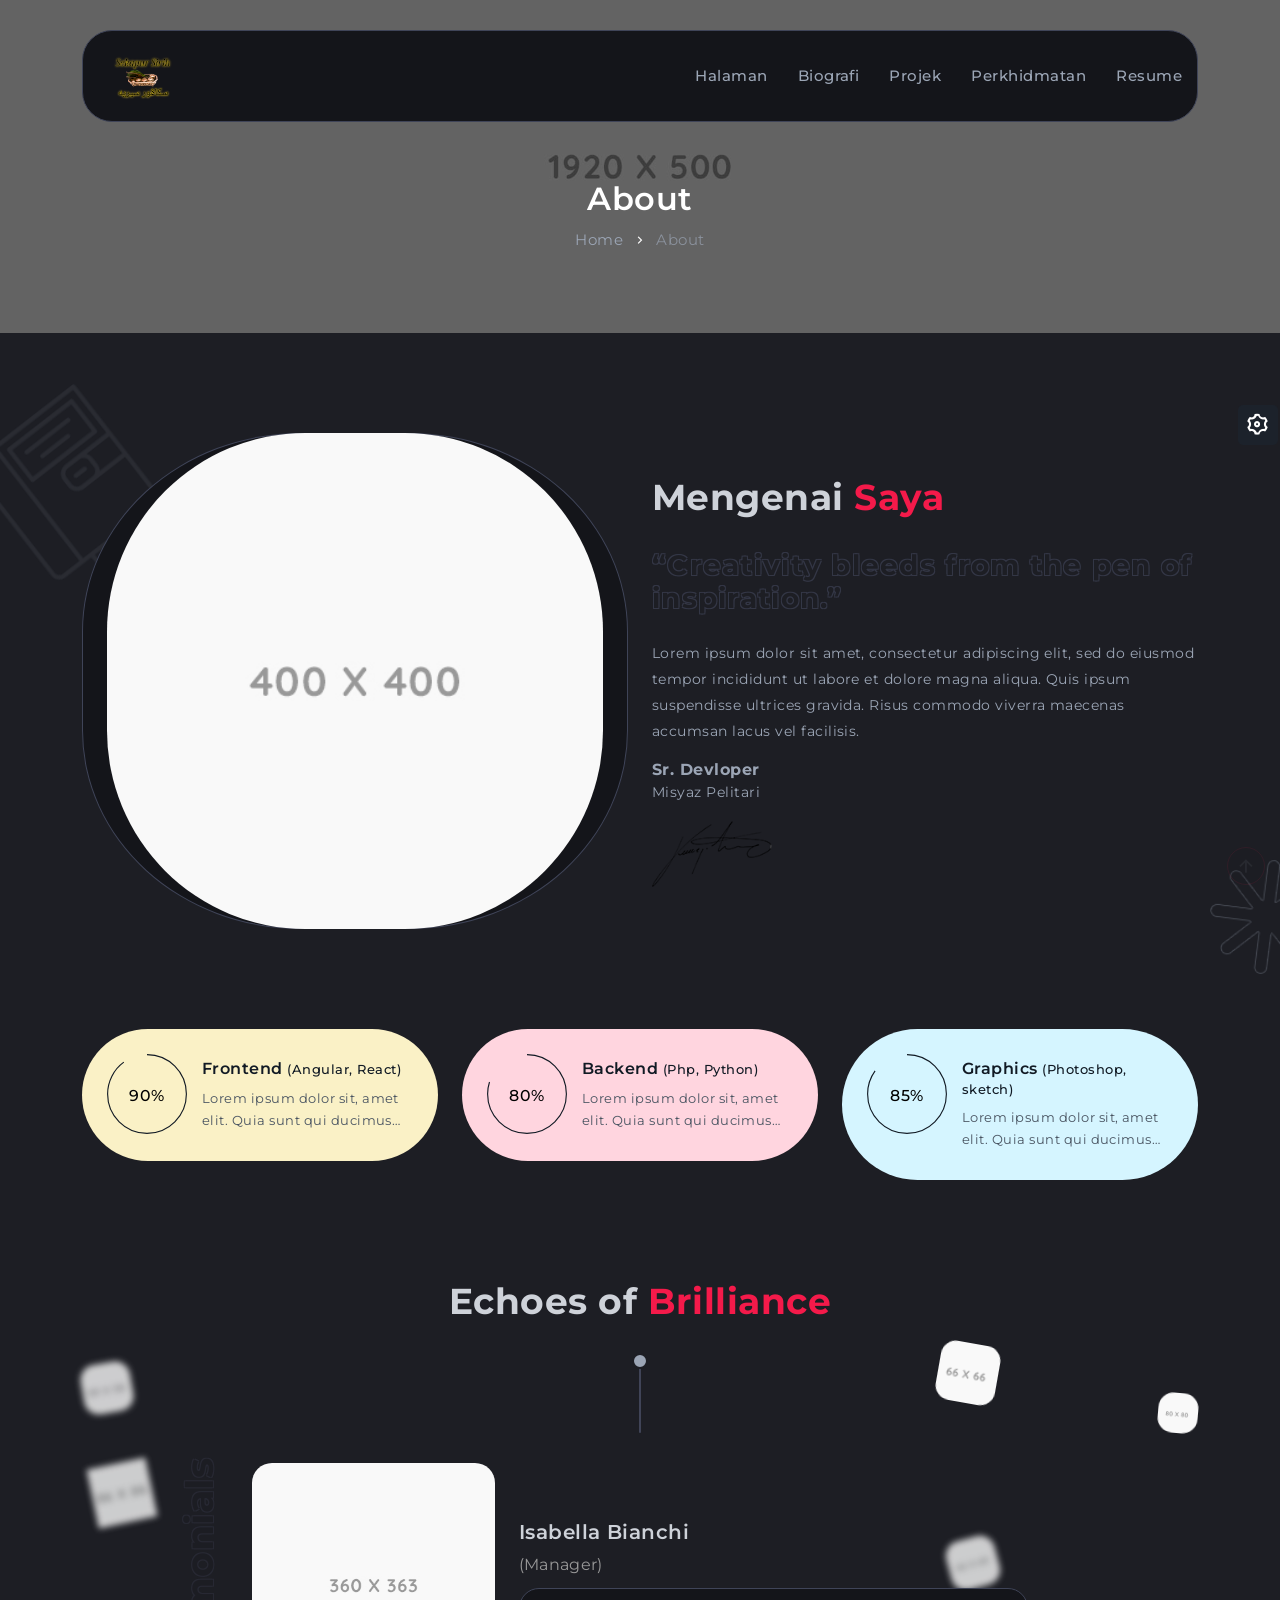
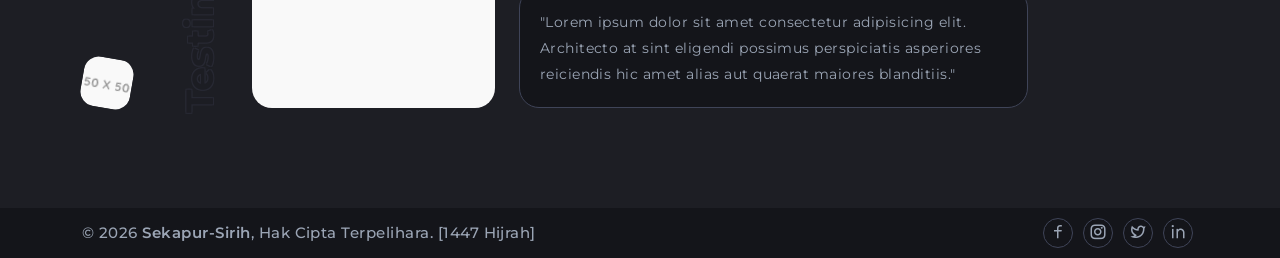
==== about.html @ 8c2cb012 "modified:   about.html modified:   blog-detail.html modified:   blog.html modified:   index.html mod" ====
<!DOCTYPE html>
<html lang="en">

<head>
    <meta charset="UTF-8">
    <meta http-equiv="X-UA-Compatible" content="IE=edge">
    <meta name="viewport" content="width=device-width, initial-scale=1.0">
    <meta name="description" content="Best personal portfolio modern template.">
    <meta name="keywords" content="personal, portfolio, resume, cv, job, bio, virtual card, corporate, site design, professional, template, classic, modern">
    <title>SekapurSirih - Tampilan Bagi Maklumat Serta Data Biografi</title>

    <!-- site Favicon -->
    <link rel="icon" href="assets/img/favicon/favicon.png" type="image/x-icon">

    <!-- Css All Plugins Files -->
    <link rel="stylesheet" href="assets/css/vendor/remixicon.css">
    <link rel="stylesheet" href="assets/css/vendor/jquery.fancybox.min.css">
    <link rel="stylesheet" href="assets/css/vendor/owl.carousel.min.css">
    <link rel="stylesheet" href="assets/css/vendor/aos.css">

    <!-- tailwindcss -->
    <script src="assets/js/vendor/tailwindcss3.4.5.js"></script>

    <!-- Main Style -->
    <link rel="stylesheet" href="assets/css/style.css">
    <link rel="stylesheet" href="assets/css/dark.css" id="add_rtl">

</head>

<body>

    <!-- Loader -->
    <div class="bix-loader">
        <span class="loader"></span>
        <img src="assets/img/logo/logo.png" alt="">
    </div>

    <!-- Header -->
    <header class="bix-static transition-all duration-[0.3s] ease-in-out py-[30px] fixed top-[0] right-[0] left-[0] z-[20]">
        <div class="flex flex-wrap justify-between relative items-center mx-auto min-[1400px]:max-w-[1320px] min-[1200px]:max-w-[1140px] min-[992px]:max-w-[960px] min-[768px]:max-w-[720px] min-[576px]:max-w-[540px]">
            <div class="flex flex-wrap w-full">
                <div class="w-full px-[12px]">
                    <nav class="navbar navbar-expand-lg bix-navbar transition-all duration-[0.3s] ease-in-out p-[15px] bg-[#f8f6fc] border-[1px] border-solid border-[#111a24] rounded-[30px] relative z-[3] flex items-center justify-between max-[992px]:flex-nowrap">
                        <!-- Header Logo Start -->
                        <a class="navbar-brand" href="index.html">
                            <img src="assets/img/logo/logo.png" alt="logo" class="bix-logo w-[90px] px-[15px] flex">
                            <img src="assets/img/logo/logo-dark.png" alt="logo" class="dark-logo w-[90px] px-[15px] hidden">
                        </a>
                        <!-- Header Logo End -->
                        <button class="navbar-toggler min-[992px]:hidden w-[40px] h-[40px] flex items-center justify-center rounded-[50%] text-[#111a24] border-[1px] border-solid border-[#111a24] text-[1.25rem] bg-transparent" type="button" title="navbar-toggler">
                            <i class="ri-menu-2-line"></i>
                        </button>
                        <div class="bix-main-menu flex relative justify-end max-[991px]:hidden" id="navbarSupportedContent">
                            <ul class="navbar-nav m-[0] pl-[0] flex flex-wrap min-[992px]:flex-row">
                                <li class="nav-item transition-all duration-[0.3s] ease-in-out ml-[30px]">
                                    <a class="nav-link transition-all duration-[0.3s] ease-in-out font-montserrat tracking-[0.03rem] p-[0] text-[15px] font-medium leading-[40px] capitalize text-[#1b1c20] flex items-center relative hover:text-[#f41a4a]" href="index.html">Halaman</a>
                                </li>
                                <li class="nav-item transition-all duration-[0.3s] ease-in-out ml-[30px]">
                                    <a class="nav-link transition-all duration-[0.3s] ease-in-out font-montserrat tracking-[0.03rem] p-[0] text-[15px] font-medium leading-[40px] capitalize text-[#1b1c20] flex items-center relative hover:text-[#f41a4a]" href="about.html">Biografi</a>
                                </li>
                                <li class="nav-item transition-all duration-[0.3s] ease-in-out ml-[30px]">
                                    <a class="nav-link transition-all duration-[0.3s] ease-in-out font-montserrat tracking-[0.03rem] p-[0] text-[15px] font-medium leading-[40px] capitalize text-[#1b1c20] flex items-center relative hover:text-[#f41a4a]" href="projects.html">Projek</a>
                                </li>
                                <li class="nav-item transition-all duration-[0.3s] ease-in-out ml-[30px]">
                                    <a class="nav-link transition-all duration-[0.3s] ease-in-out font-montserrat tracking-[0.03rem] p-[0] text-[15px] font-medium leading-[40px] capitalize text-[#1b1c20] flex items-center relative hover:text-[#f41a4a]" href="services.html">Perkhidmatan</a>
                                </li>
                                <li class="nav-item transition-all duration-[0.3s] ease-in-out ml-[30px]">
                                    <a class="nav-link transition-all duration-[0.3s] ease-in-out font-montserrat tracking-[0.03rem] p-[0] text-[15px] font-medium leading-[40px] capitalize text-[#1b1c20] flex items-center relative hover:text-[#f41a4a]" href="resume.html">Resume</a>
                                </li> 
                            </ul>
                        </div>
                    </nav>
                </div>
            </div>
        </div>
    </header>

    <!-- Mobile-menu -->
    <div class="bix-sidebar-overlay hidden w-full h-screen fixed top-[0] left-[0] bg-[#000000cc] z-[42]"></div>
    <div id="in_mobile_menu" class="bix-side-cart bix-mobile-menu transition-all duration-[0.3s] ease-in-out w-[300px] h-full pt-[15px] px-[20px] pb-[20px] fixed top-[0] right-auto left-[0] bg-[#fff] translate-x-[-100%] flex flex-col z-[43] overflow-auto">
        <div class="bix-menu-title w-full pb-[20px] flex flex-wrap justify-between">
            <div class="menu-title flex items-center">
                <h4 class="relative border-[0] font-montserrat text-[17px] font-semibold leading-[1] text-[#1b1c20] bg-transparent tracking-[0.03rem]">Menu</h4>
            </div>
            <button type="button" class="bix-close relative border-[0] text-[30px] leading-[1] text-[#ff0000] bg-transparent ">×</button>
        </div>
        <div class="bix-menu-inner">
            <div class="bix-menu-content">
                <ul>
                    <li class="nav-item relative">
                        <a href="index.html" class="nav-link mb-[12px] py-[8px] px-[16px] block capitalize text-[#777] border-[1px] border-solid border-[#eae8ef] rounded-[10px] font-montserrat leading-[26px] text-[14px] font-normal tracking-[0.03rem]">Halaman</a>
                    </li>
                    <li class="nav-item relative">
                        <a href="about.html" class="nav-link mb-[12px] py-[8px] px-[16px] block capitalize text-[#777] border-[1px] border-solid border-[#eae8ef] rounded-[10px] font-montserrat leading-[26px] text-[14px] font-normal tracking-[0.03rem]">Biografi</a>
                    </li>
                    <li class="nav-item relative">
                        <a href="projects.html" class="nav-link mb-[12px] py-[8px] px-[16px] block capitalize text-[#777] border-[1px] border-solid border-[#eae8ef] rounded-[10px] font-montserrat leading-[26px] text-[14px] font-normal tracking-[0.03rem]">Projek</a>
                    </li>
                    <li class="nav-item relative">
                        <a href="services.html" class="nav-link mb-[12px] py-[8px] px-[16px] block capitalize text-[#777] border-[1px] border-solid border-[#eae8ef] rounded-[10px] font-montserrat leading-[26px] text-[14px] font-normal tracking-[0.03rem]">Perkhidmatan</a>
                    </li>
                    <li class="nav-item relative">
                        <a href="resume.html" class="nav-link mb-[12px] py-[8px] px-[16px] block capitalize text-[#777] border-[1px] border-solid border-[#eae8ef] rounded-[10px] font-montserrat leading-[26px] text-[14px] font-normal tracking-[0.03rem]">Resume</a>
                    </li>
                </ul>
            </div>
        </div>
    </div>

    <!-- Breadcrumb -->
    <section class="section-breadcrumb mb-[50px] relative max-[991px]:mb-[40px] max-[767px]:mb-[35px] bg-[url('assets/img/breadcrumb/bg.jpg')] bg-cover bg-no-repeat bg-center relative bg-blend-overlay">
        <div class="flex flex-wrap justify-between items-center mx-auto min-[1400px]:max-w-[1320px] min-[1200px]:max-w-[1140px] min-[992px]:max-w-[960px] min-[768px]:max-w-[720px] min-[576px]:max-w-[540px]">
            <div class="flex flex-wrap w-full">
                <div class="w-full px-[12px]">
                    <div class="bix-breadcrumb mt-[100px] py-[80px] overflow-hidden">
                        <div class="breadcrumb-overlay w-full h-full absolute top-[0] bottom-[0] right-[0] left-[0] bg-[#0009] z-[0]"></div>
                        <div class="breadcrumb-contact flex flex-col justify-center items-center z-[12] relative">
                            <h4 class="mb-[8px] font-montserrat text-[32px] font-semibold text-[#fff] capitalize tracking-[0.03rem] leading-[1.2] max-[991px]:mb-[4px] max-[991px]:text-[28px] max-[575px]:mb-[0] max-[575px]:text-[22px]">About</h4>
                            <h5 class="cursor-default text-[#111a24] text-[1.25rem] leading-[1.2]">
                                <span class="px-[2px]">
                                    <a href="index.html" class="font-montserrat leading-[26px] tracking-[0.03rem] text-[15px] font-normal text-[#fff] max-[575px]:text-[14px]">Home</a>
                                </span>
                                <span class="px-[2px]">
                                    <i class="ri-arrow-right-s-line text-[14px] text-[#fff]"></i>
                                </span>
                                <span class="disable px-[2px] opacity-[0.7]">
                                    <a href="javascript:void(0)" class="font-montserrat leading-[26px] tracking-[0.03rem] text-[15px] font-normal text-[#fff] max-[575px]:text-[14px] cursor-default">About</a>
                                </span>
                            </h5>
                        </div>
                    </div>
                </div>
            </div>
        </div>
    </section>

    <!-- About -->
    <section class="section-about relative py-[50px] max-[991px]:py-[40px] max-[767px]:py-[35px]">
        <div class="flex flex-wrap justify-between items-center mx-auto min-[1400px]:max-w-[1320px] min-[1200px]:max-w-[1140px] min-[992px]:max-w-[960px] min-[768px]:max-w-[720px] min-[576px]:max-w-[540px]">
            <div class="flex flex-wrap w-full mb-[-24px]">
                <div class="min-[992px]:w-[50%] w-full px-[12px] mb-[24px]">
                    <div class="bix-aboutpage-img relative">
                        <div class="inner-img flex justify-center items-center">
                            <img src="assets/img/about/about-one.jpg" alt="about-one" class="w-[calc(100%-50px)] h-[calc(100%-50px)] rounded-[40%]">
                        </div>
                    </div>
                </div>
                <div class="min-[992px]:w-[50%] w-full px-[12px] mb-[24px]">
                    <div class="bix-about-contact h-full flex flex-col justify-center">
                        <div class="bix-banner mb-[30px] max-[1199px]:mb-[25px] max-[767px]:mb-[20px] flex text-center justify-left">
                            <h4 class="font-montserrat text-[36px] font-bold text-[#111a24] tracking-[0.03rem] leading-[1.2] max-[1199px]:text-[32px] max-[767px]:text-[28px] max-[575px]:text-[24px]">Mengenai <span class="text-[#f41a4a]">Saya</span></h4>
                        </div>
                        <h5 class="mb-[24px] font-montserrat text-[37px] font-bold text-[#fff] tracking-[0.08rem] opacity-[0.5] leading-[1.2] max-[1399px]:text-[28px] max-[1199px]:text-[28px]">“Creativity bleeds from the pen of inspiration.”</h5>
                        <p class="mb-[16px] font-montserrat text-[14px] text-[#495461] font-normal leading-[26px] tracking-[0.03rem]">Lorem ipsum dolor sit amet, consectetur adipiscing elit, sed do eiusmod tempor incididunt ut
                            labore et dolore magna aliqua. Quis ipsum suspendisse ultrices gravida. Risus commodo
                            viverra maecenas accumsan lacus vel facilisis. </p>
                        <div class="about-name">
                            <h6 class="mb-[0] font-montserrat text-[16px] text-[#111a24] font-bold tracking-[0.03rem] leading-[1.2]">Sr. Devloper</h6>
                            <p class="text-[14px] text-[#555] mb-[16px] font-montserrat font-normal leading-[26px] tracking-[0.03rem]">Misyaz Pelitari</p>
                            <div class="inner-sign-items">
                                <img src="assets/img/about/sign.png" alt="sign" class="white-mode w-[120px] inline">
                                <img src="assets/img/about/sign-dark.png" alt="sign" class="dark-mode w-[120px] hidden">
                            </div>
                        </div>
                    </div>
                </div>
            </div>
        </div>
    </section>

    <!-- Skill -->
    <section class="section-Skill py-[50px] max-[991px]:py-[40px] max-[767px]:py-[35px]">
        <div class="flex flex-wrap justify-between items-center mx-auto min-[1400px]:max-w-[1320px] min-[1200px]:max-w-[1140px] min-[992px]:max-w-[960px] min-[768px]:max-w-[720px] min-[576px]:max-w-[540px]">
            <div class="flex flex-wrap w-full mb-[-24px]" id="progress">
                <div class="min-[992px]:w-[33.33%] w-full px-[12px] mb-[24px]">
                    <div class="bix-skill bix-block-skill h-full block" data-aos="fade-up" data-aos-duration="2000" data-aos-delay="400">
                        <div class="skill-inner-box p-[20px] flex flex-col relative rounded-[100px] max-[420px]:rounded-[50px] bg-[#faf1c6]" data-aos="fade-up" data-aos-duration="2000" data-aos-delay="600">
                            <div class="skill-logo transition-all duration-[0.3s] ease-in-out flex justify-end absolute right-[60px] top-[-30px] z-[1] opacity-[0]">
                                <a href="javascript:void(0)" class="relative h-[30px] w-[30px] mx-[20px] border-[1px] border-solid border-[#111a24] bg-[#fff] rounded-[20px]">
                                    <img src="assets/img/about/logo-1.png" alt="about-logo-1" class="w-[28px] p-[5px]">
                                </a>
                                <a href="javascript:void(0)" class="relative h-[30px] w-[30px] mx-[20px] border-[1px] border-solid border-[#111a24] bg-[#fff] rounded-[20px]">
                                    <img src="assets/img/about/logo-2.png" alt="about-logo-2" class="w-[28px] p-[5px]">
                                </a>
                                <a href="javascript:void(0)" class="relative h-[30px] w-[30px] mx-[20px] border-[1px] border-solid border-[#111a24] bg-[#fff] rounded-[20px]">
                                    <img src="assets/img/about/logo-3.png" alt="about-logo-3" class="w-[28px] p-[5px]">
                                </a>
                            </div>
                            <div class="skill-contact inline-flex flex-wrap max-[420px]:flex-col">
                                <svg class="progress noselect w-[90px] h-full bg-transparent inline-block" data-progress="90" x="0px" y="0px" viewBox="0 0 80 80">
                                    <path class="track" d="M5,40a35,35 0 1,0 70,0a35,35 0 1,0 -70,0" />
                                    <path class="fill" d="M5,40a35,35 0 1,0 70,0a35,35 0 1,0 -70,0" />
                                    <text class="value" x="50%" y="58%">0%</text>
                                </svg>
                                <div class="skill-box-contact w-[calc(100%-90px)] p-[10px] flex flex-col justify-center max-[420px]:w-full">
                                    <h4 class="font-montserrat text-[16px] font-semibold text-[#111a24] mb-[8px] tracking-[0.03rem] leading-[1.2]">Frontend <span class="text-[13px] font-medium text-[#111a24]">(Angular, React)</span></h4>
                                    <p class="font-montserrat text-[13px] leading-[22px] text-[#495461] overflow-hidden tracking-[0.03rem] text-ellipsis flex">Lorem ipsum dolor sit, amet elit. Quia sunt qui
                                        ducimus veritatis ullam.</p>
                                </div>
                            </div>
                        </div>
                    </div>
                </div>
                <div class="min-[992px]:w-[33.33%] w-full px-[12px] mb-[24px]">
                    <div class="bix-skill bix-block-skill" data-aos="fade-up" data-aos-duration="2000" data-aos-delay="600">
                        <div class="skill-inner-box p-[20px] flex flex-col relative rounded-[100px] max-[420px]:rounded-[50px] bg-[#ffd5df]" data-aos="fade-up" data-aos-duration="2000" data-aos-delay="800">
                            <div class="skill-logo transition-all duration-[0.3s] ease-in-out flex justify-end absolute right-[60px] top-[-30px] z-[1] opacity-[0]">
                                <a href="javascript:void(0)" class="relative h-[30px] w-[30px] mx-[20px] border-[1px] border-solid border-[#111a24] bg-[#fff] rounded-[20px]">
                                    <img src="assets/img/about/logo-4.png" alt="about-logo-4" class="w-[28px] p-[5px]">
                                </a>
                                <a href="javascript:void(0)" class="relative h-[30px] w-[30px] mx-[20px] border-[1px] border-solid border-[#111a24] bg-[#fff] rounded-[20px]">
                                    <img src="assets/img/about/logo-5.png" alt="about-logo-5" class="w-[28px] p-[5px]">
                                </a>
                            </div>
                            <div class="skill-contact inline-flex flex-wrap max-[420px]:flex-col">
                                <svg class="progress blue noselect w-[90px] h-full bg-transparent inline-block" data-progress="80" x="0px" y="0px" viewBox="0 0 80 80">
                                    <path class="track" d="M5,40a35,35 0 1,0 70,0a35,35 0 1,0 -70,0" />
                                    <path class="fill" d="M5,40a35,35 0 1,0 70,0a35,35 0 1,0 -70,0" />
                                    <text class="value" x="50%" y="58%">0%</text>
                                </svg>
                                <div class="skill-box-contact w-[calc(100%-90px)] p-[10px] flex flex-col justify-center max-[420px]:w-full">
                                    <h4 class="font-montserrat text-[16px] font-semibold text-[#111a24] mb-[8px] tracking-[0.03rem] leading-[1.2]">Backend <span class="text-[13px] font-medium text-[#111a24]">(Php, Python)</span></h4>
                                    <p class="font-montserrat text-[13px] leading-[22px] text-[#495461] overflow-hidden tracking-[0.03rem] text-ellipsis flex">Lorem ipsum dolor sit, amet elit. Quia sunt qui
                                        ducimus veritatis ullam.</p>
                                </div>
                            </div>
                        </div>
                    </div>
                </div>
                <div class="min-[992px]:w-[33.33%] w-full px-[12px] mb-[24px]">
                    <div class="bix-skill bix-block-skill" data-aos="fade-up" data-aos-duration="2000" data-aos-delay="1000">
                        <div class="skill-inner-box p-[20px] flex flex-col relative rounded-[100px] max-[420px]:rounded-[50px] bg-[#d5f5ff]" data-aos="fade-up" data-aos-duration="2000" data-aos-delay="1000">
                            <div class="skill-logo transition-all duration-[0.3s] ease-in-out flex justify-end absolute right-[60px] top-[-30px] z-[1] opacity-[0]">
                                <a href="javascript:void(0)" class="relative h-[30px] w-[30px] mx-[20px] border-[1px] border-solid border-[#111a24] bg-[#fff] rounded-[20px]">
                                    <img src="assets/img/about/logo-6.png" alt="about-logo-6" class="w-[28px] p-[5px]">
                                </a>
                                <a href="javascript:void(0)" class="relative h-[30px] w-[30px] mx-[20px] border-[1px] border-solid border-[#111a24] bg-[#fff] rounded-[20px]">
                                    <img src="assets/img/about/logo-7.png" alt="about-logo-7" class="w-[28px] p-[5px]">
                                </a>
                            </div>
                            <div class="skill-contact inline-flex flex-wrap max-[420px]:flex-col">
                                <svg class="progress noselect w-[90px] h-full bg-transparent inline-block" data-progress="85" x="0px" y="0px" viewBox="0 0 80 80">
                                    <path class="track" d="M5,40a35,35 0 1,0 70,0a35,35 0 1,0 -70,0" />
                                    <path class="fill" d="M5,40a35,35 0 1,0 70,0a35,35 0 1,0 -70,0" />
                                    <text class="value" x="50%" y="58%">0%</text>
                                </svg>
                                <div class="skill-box-contact w-[calc(100%-90px)] p-[10px] flex flex-col justify-center max-[420px]:w-full">
                                    <h4 class="font-montserrat text-[16px] font-semibold text-[#111a24] mb-[8px] tracking-[0.03rem] leading-[1.2]">Graphics <span class="text-[13px] font-medium text-[#111a24]">(Photoshop, sketch)</span></h4>
                                    <p class="font-montserrat text-[13px] leading-[22px] text-[#495461] overflow-hidden tracking-[0.03rem] text-ellipsis flex">Lorem ipsum dolor sit, amet elit. Quia sunt qui
                                        ducimus veritatis ullam.</p>
                                </div>
                            </div>
                        </div>
                    </div>
                </div>
            </div>
        </div>
    </section>

    <!-- testimonials -->
    <section class="section-testimonials pt-[50px] pb-[100px] max-[991px]:pt-[40px] max-[991px]:pb-[80px] max-[767px]:pt-[35px] max-[767px]:pb-[70px]">
        <div class="flex flex-wrap justify-between items-center mx-auto min-[1400px]:max-w-[1320px] min-[1200px]:max-w-[1140px] min-[992px]:max-w-[960px] min-[768px]:max-w-[720px] min-[576px]:max-w-[540px]">
            <div class="flex flex-wrap w-full">
                <div class="w-full px-[12px]">
                    <div class="bix-banner mb-[30px] flex justify-center text-center max-[1199px]:mb-[25px] max-[767px]:mb-[20px]" data-aos="fade-up" data-aos-duration="2000" data-aos-delay="400">
                        <h4 class="font-montserrat text-[36px] font-bold text-[#111a24] tracking-[0.03rem] leading-[1.2] max-[1199px]:text-[32px] max-[767px]:text-[28px] max-[575px]:text-[24px]">Echoes of <span class="text-[#f41a4a]">Brilliance</span></h4>
                    </div>
                    <div class="bix-banner-line mb-[110px]" data-aos="fade-up" data-aos-duration="2000" data-aos-delay="600">
                        <span class="inner-border relative flex justify-center"></span>
                    </div>
                </div>
                <div class="w-full px-[12px]">
                    <div class="bix-testimonials relative" data-aos="fade-up" data-aos-duration="2000" data-aos-delay="800">
                        <img src="assets/img/testimonials/img-1.png" alt="testimonials-1" class="testimonials-img-1 z-[-1] h-[80px] w-[80px] absolute top-[0] left-[50px] rotate-[-12deg] blur-[3px] opacity-[0.8] max-[1399px]:h-[60px] max-[1399px]:w-[60px] max-[1399px]:left-[10px] max-[1199px]:hidden">
                        <img src="assets/img/testimonials/img-2.png" alt="testimonials-2" class="testimonials-img-2 z-[-1] h-[60px] w-[60px] absolute bottom-[0] left-[0] rounded-[15px] rotate-[10deg] max-[1399px]:h-[50px] max-[1399px]:w-[50px] max-[1199px]:hidden">
                        <img src="assets/img/testimonials/img-3.png" alt="testimonials-3" class="testimonials-img-3 z-[-1] h-[50px] w-[50px] absolute top-[0] right-[500px] rounded-[15px] rotate-[-10deg] blur-[3px] opacity-[0.8] max-[1399px]:right-auto max-[1399px]:top-[-100px] max-[991px]:right-auto max-[991px]:left-[0] max-[991px]:top-[-80px] max-[767px]:hidden">
                        <img src="assets/img/testimonials/img-4.png" alt="testimonials-4" class="testimonials-img-4 z-[-1] h-[60px] w-[60px] absolute top-[-100px] right-[250px] rounded-[15px] rotate-[10deg] max-[1399px]:top-[-120px] max-[1399px]:right-[200px] max-[991px]:right-auto max-[991px]:left-[100px] max-[767px]:right-auto max-[767px]:left-[0]">
                        <img src="assets/img/testimonials/img-5.png" alt="testimonials-5" class="testimonials-img-5 z-[-1] h-[70px] w-[70px] absolute top-[50px] right-[0] rounded-[15px] rotate-[5deg] max-[1399px]:h-[40px] max-[1399px]:w-[40px] max-[1399px]:top-[-70px] max-[991px]:top-[-130px]">
                        <img src="assets/img/testimonials/img-6.png" alt="testimonials-6" class="testimonials-img-6 z-[-1] h-[60px] w-[60px] absolute bottom-[0] right-[80px] rounded-[15px] rotate-[-15deg] blur-[3px] opacity-[0.8] max-[1399px]:h-[50px] max-[1399px]:w-[50px] max-[1399px]:right-[200px] max-[1399px]:bottom-[120px] max-[991px]:bottom-auto max-[991px]:top-[-20px] max-[991px]:right-[50px]">
                        <div class="inner-banner rotate-[270deg] absolute top-[0] left-[150px] bottom-[0] z-[-4] max-[1399px]:left-[90px] max-[1199px]:left-[10px] max-[991px]:hidden">
                            <h4 class="font-montserrat text-[42px] font-bold text-[#fff] opacity-[0.15] tracking-[0.03rem] leading-[1.2] max-[1399px]:text-[38px] max-[1199px]:text-[34px]">Testimonials</h4>
                        </div>
                        <div class="owl-carousel testimonials-slider z-[-1]">
                            <div class="bix-testimonials-inner max-w-[900px] m-auto max-[1399px]:max-w-[800px]">
                                <div class="flex flex-wrap w-full">
                                    <div class="min-[768px]:w-[33.33%] w-full px-[12px]">
                                        <div class="testimonials-image relative max-[767px]:w-full max-[767px]:mb-[20px] max-[767px]:flex max-[767px]:justify-center">
                                            <img src="assets/img/testimonials/1.jpg" alt="testimonials" class="w-full rounded-[20px] max-[767px]:max-w-[80px]">
                                        </div>
                                    </div>
                                    <div class="min-[768px]:w-[66.66%] w-full px-[12px]">
                                        <div class="testimonials-contact h-full flex flex-col justify-end">
                                            <h4 class="mb-[8px] font-montserrat text-[20px] text-[#111a24] font-semibold leading-[1.2] tracking-[0.03rem] max-[767px]:mb-[4px] max-[767px]:text-[18px] max-[767px]:text-center">Isabella Bianchi</h4>
                                            <span class="font-montserrat font-normal text-[16px] leading-[26px] tracking-[0.02rem] text-[#999] max-[767px]:text-[14px] max-[767px]:text-center">(Manager)</span>
                                            <div class="inner-contact mt-[10px] border-[1px] border-solid border-[#111a24] p-[20px] bg-[#fff] rounded-[20px]">
                                                <p class="m-[0] font-montserrat text-[14px] text-[#495461] font-normal leading-[26px] tracking-[0.03rem]">"Lorem ipsum dolor sit amet consectetur adipisicing elit. Architecto
                                                    at sint eligendi possimus perspiciatis asperiores reiciendis hic amet alias
                                                    aut quaerat maiores blanditiis."</p>
                                            </div>
                                        </div>
                                    </div>
                                </div>
                            </div>
                            <div class="bix-testimonials-inner max-w-[900px] m-auto max-[1399px]:max-w-[800px]">
                                <div class="flex flex-wrap w-full">
                                    <div class="min-[768px]:w-[33.33%] w-full px-[12px]">
                                        <div class="testimonials-image relative max-[767px]:w-full max-[767px]:mb-[20px] max-[767px]:flex max-[767px]:justify-center">
                                            <img src="assets/img/testimonials/2.jpg" alt="testimonials" class="w-full rounded-[20px] max-[767px]:max-w-[80px]">
                                        </div>
                                    </div>
                                    <div class="min-[768px]:w-[66.66%] w-full px-[12px]">
                                        <div class="testimonials-contact h-full flex flex-col justify-end">
                                            <h4 class="mb-[8px] font-montserrat text-[20px] text-[#111a24] font-semibold leading-[1.2] tracking-[0.03rem] max-[767px]:mb-[4px] max-[767px]:text-[18px] max-[767px]:text-center">Saddika Alard</h4>
                                            <span class="font-montserrat font-normal text-[16px] leading-[26px] tracking-[0.02rem] text-[#999] max-[767px]:text-[14px] max-[767px]:text-center">(Team Leader)</span>
                                            <div class="inner-contact mt-[10px] border-[1px] border-solid border-[#111a24] p-[20px] bg-[#fff] rounded-[20px]">
                                                <p class="m-[0] font-montserrat text-[14px] text-[#495461] font-normal leading-[26px] tracking-[0.03rem]">"Lorem ipsum dolor sit amet consectetur adipisicing elit. Architecto
                                                    at sint eligendi possimus perspiciatis asperiores reiciendis hic amet alias
                                                    aut quaerat maiores blanditiis."</p>
                                            </div>
                                        </div>
                                    </div>
                                </div>
                            </div>
                            <div class="bix-testimonials-inner max-w-[900px] m-auto max-[1399px]:max-w-[800px]">
                                <div class="flex flex-wrap w-full">
                                    <div class="min-[768px]:w-[33.33%] w-full px-[12px]">
                                        <div class="testimonials-image relative max-[767px]:w-full max-[767px]:mb-[20px] max-[767px]:flex max-[767px]:justify-center">
                                            <img src="assets/img/testimonials/3.jpg" alt="testimonials" class="w-full rounded-[20px] max-[767px]:max-w-[80px]">
                                        </div>
                                    </div>
                                    <div class="min-[768px]:w-[66.66%] w-full px-[12px]">
                                        <div class="testimonials-contact h-full flex flex-col justify-end">
                                            <h4 class="mb-[8px] font-montserrat text-[20px] text-[#111a24] font-semibold leading-[1.2] tracking-[0.03rem] max-[767px]:mb-[4px] max-[767px]:text-[18px] max-[767px]:text-center">Stephen Smith</h4>
                                            <span class="font-montserrat font-normal text-[16px] leading-[26px] tracking-[0.02rem] text-[#999] max-[767px]:text-[14px] max-[767px]:text-center">(Co Founder)</span>
                                            <div class="inner-contact mt-[10px] border-[1px] border-solid border-[#111a24] p-[20px] bg-[#fff] rounded-[20px]">
                                                <p class="m-[0] font-montserrat text-[14px] text-[#495461] font-normal leading-[26px] tracking-[0.03rem]">"Lorem ipsum dolor sit amet consectetur adipisicing elit. Architecto
                                                    at sint eligendi possimus perspiciatis asperiores reiciendis hic amet alias
                                                    aut quaerat maiores blanditiis."</p>
                                            </div>
                                        </div>
                                    </div>
                                </div>
                            </div>
                        </div>
                    </div>
                </div>
            </div>
        </div>
    </section>

    <!-- Footer -->
    <footer class="bg-[#f7f5fb] py-[10px]">
        <div class="flex flex-wrap justify-between items-center mx-auto min-[1400px]:max-w-[1320px] min-[1200px]:max-w-[1140px] min-[992px]:max-w-[960px] min-[768px]:max-w-[720px] min-[576px]:max-w-[540px]">
            <div class="flex flex-wrap w-full">
                <div class="w-full px-[12px]">
                    <div class="bix-footer-contact flex justify-between max-[480px]:flex-col max-[480px]:justify-center max-[480px]:text-center">
                        <p class="font-montserrat text-[15px] font-medium text-[#777] leading-[30px] tracking-[0.03rem] m-[0] max-[480px]:mb-[8px]">&copy; <span id="copyright_year"></span> <a href="javascript:void(0)" class="font-semibold">Sekapur-Sirih</a>, Hak Cipta Terpelihara. [1447 Hijrah]</p>
                        <div class="logo-links flex justify-center">
                            <a href="javascript:void(0)" class="h-[30px] w-[30px] mx-[5px] relative flex flex-wrap items-center justify-center border-[1px] border-solid border-[#111a24] rounded-[20px] hover:bg-[#111a24]">
                                <i class="ri-facebook-line transition-all duration-[0.3s] ease-in-out text-[18px] text-[#111a24]"></i>
                            </a>
                            <a href="javascript:void(0)" class="h-[30px] w-[30px] mx-[5px] relative flex flex-wrap items-center justify-center border-[1px] border-solid border-[#111a24] rounded-[20px] hover:bg-[#111a24]">
                                <i class="ri-instagram-line transition-all duration-[0.3s] ease-in-out text-[18px] text-[#111a24]"></i>
                            </a>
                            <a href="javascript:void(0)" class="h-[30px] w-[30px] mx-[5px] relative flex flex-wrap items-center justify-center border-[1px] border-solid border-[#111a24] rounded-[20px] hover:bg-[#111a24]">
                                <i class="ri-twitter-line transition-all duration-[0.3s] ease-in-out text-[18px] text-[#111a24]"></i>
                            </a>
                            <a href="javascript:void(0)" class="h-[30px] w-[30px] mx-[5px] relative flex flex-wrap items-center justify-center border-[1px] border-solid border-[#111a24] rounded-[20px] hover:bg-[#111a24]">
                                <i class="ri-linkedin-line transition-all duration-[0.3s] ease-in-out text-[18px] text-[#111a24]"></i>
                            </a>
                        </div>
                    </div>
                </div>
            </div>
        </div>
    </footer>

    <!-- Tab to top -->
    <a href="#Top" class="back-to-top result-placeholder hidden w-[38px] h-[38px] fixed right-[15px] bottom-[15px] z-[10] rounded-[20px] cursor-pointer bg-[#fff] text-[#f41a4a] border-[1px] border-solid border-[#f41a4a] text-center text-[22px] leading-[1.6]">
        <i class="ri-arrow-up-line text-[20px]"></i>
        <div class="back-to-top-wrap active-progress">
            <svg viewBox="-1 -1 102 102" class="w-[36px] h-[36px] fixed right-[16px] bottom-[16px]">
                <path d="M50,1 a49,49 0 0,1 0,98 a49,49 0 0,1 0,-98" class="fill-transparent stroke-[#f41a4a] stroke-[5px]"></path>
            </svg>
        </div>
    </a>

    <!-- Feature tools -->
    <div class="bix-tools-sidebar-overlay w-full h-screen hidden fixed top-0 left-0 z-[41] bg-[#00000080] blur-[2px]"></div>
    <div class="bix-tools-sidebar w-[300px] h-screen fixed right-[0] top-[0] bg-[#fff] z-[42] transition-all duration-[0.3s] ease translate-x-[300px]">
        <a href="javascript:void(0)" class="bix-tools-sidebar-toggle in-out absolute top-[45%] right-[302px] w-[40px] h-[40px] bg-[#1d253199] transition-all ease-in duration-[0.3s] flex items-center justify-center text-[25px] z-[-1] rounded-[5px]">
            <i class="ri-settings-3-line text-[#fff]"></i>
        </a>
        <div class="bix-bar-title mb-[15px] p-[15px] flex flex-row justify-between items-center border-b-[1px] border-solid border-[#eae8ef]">
            <h6 class="m-[0] font-montserrat text-[17px] font-bold text-[#111a24] tracking-[0.03rem] leading-[1.2]">Peralatan</h6>
            <a href="javascript:void(0)" class="close-tools text-[#ff0000] text-[17px]"><i class="ri-close-line"></i></a>
        </div>
        <div class="bix-tools-detail h-[calc(100vh-72px)] pb-[15px] px-[15px] overflow-auto">
            <div class="bix-tools-block">
                <h3 class="font-montserrat my-[15px] text-[14px] font-medium text-[#111a24] tracking-[0.03rem] leading-[1.2]">Select Color</h3>
                <ul class="bix-color m-[0] p-[0]">
                    <li class="color-primary inline-block h-[35px] w-[35px] m-[6px] rounded-[5px] cursor-pointer align-middle relative bg-[#f41a4a] active-variant"></li>
                    <li class="color-1 inline-block h-[35px] w-[35px] m-[6px] rounded-[5px] cursor-pointer align-middle relative bg-[#7b18d5]"></li>
                    <li class="color-2 inline-block h-[35px] w-[35px] m-[6px] rounded-[5px] cursor-pointer align-middle relative bg-[#5f6af5]"></li>
                    <li class="color-3 inline-block h-[35px] w-[35px] m-[6px] rounded-[5px] cursor-pointer align-middle relative bg-[#f5885f]"></li>
                    <li class="color-4 inline-block h-[35px] w-[35px] m-[6px] rounded-[5px] cursor-pointer align-middle relative bg-[#32dbe2]"></li>
                    <li class="color-5 inline-block h-[35px] w-[35px] m-[6px] rounded-[5px] cursor-pointer align-middle relative bg-[#3f51b5]"></li>
                    <li class="color-6 inline-block h-[35px] w-[35px] m-[6px] rounded-[5px] cursor-pointer align-middle relative bg-[#f44336]"></li>
                    <li class="color-7 inline-block h-[35px] w-[35px] m-[6px] rounded-[5px] cursor-pointer align-middle relative bg-[#ed578a]"></li>
                    <li class="color-8 inline-block h-[35px] w-[35px] m-[6px] rounded-[5px] cursor-pointer align-middle relative bg-[#607d8b]"></li>
                    <li class="color-9 inline-block h-[35px] w-[35px] m-[6px] rounded-[5px] cursor-pointer align-middle relative bg-[#5caf90]"></li>
                </ul>
            </div>
            <div class="bix-tools-block">
                <h3 class="font-montserrat my-[15px] text-[14px] font-medium text-[#111a24] tracking-[0.03rem] leading-[1.2]">Ragam</h3>
                <div class="bix-tools-rtl m-[0] p-[0] flex flex-wrap flex-row justify-between">
                    <div class="mode-primary bix-tools-item mode w-[125px] mb-[10px] text-center active-mode ltr" data-bix-mode-tool="ltr">
                        <img src="assets/img/tools/ltr.png" alt="ltr" class="w-full p-[5px] rounded-[10px] border-[1px] border-solid border-[#eae8ef] hover:border-[#f41a4a]">
                        <p class="m-[0] capitalize font-montserrat text-[14px] text-[#495461] font-normal leading-[26px] tracking-[0.03rem]">Kiri Ke Kanan</p>
                    </div>
                    <div class="mode-primary bix-tools-item mode w-[125px] mb-[10px] text-center rtl" data-bix-mode-tool="rtl">
                        <img src="assets/img/tools/rtl.png" alt="rtl" class="w-full p-[5px] rounded-[10px] border-[1px] border-solid border-[#eae8ef] hover:border-[#f41a4a]">
                        <p class="m-[0] capitalize font-montserrat text-[14px] text-[#495461] font-normal leading-[26px] tracking-[0.03rem]">Kanan Ke Kiri</p>
                    </div>
                </div>
            </div>
            <div class="bix-tools-block">
                <h3 class="font-montserrat my-[15px] text-[14px] font-medium text-[#111a24] tracking-[0.03rem] leading-[1.2]">Ragam Gelap</h3>
                <div class="bix-tools-dark m-[0] p-[0] flex flex-wrap flex-row justify-between">
                    <div class="mode-primary bix-tools-item mode w-[125px] mb-[10px] text-center active-dark-mode light" data-bix-mode-tool="light">
                        <img src="assets/img/tools/light.png" alt="light" class="w-full p-[5px] rounded-[10px] border-[1px] border-solid border-[#eae8ef] hover:border-[#f41a4a]">
                        <p class="m-[0] capitalize font-montserrat text-[14px] text-[#495461] font-normal leading-[26px] tracking-[0.03rem]">Cerah</p>
                    </div>
                    <div class="bix-tools-item w-[125px] mb-[10px] text-center mode dark" data-bix-mode-tool="dark">
                        <img src="assets/img/tools/dark.png" alt="dark" class="w-full p-[5px] rounded-[10px] border-[1px] border-solid border-[#eae8ef] hover:border-[#f41a4a]">
                        <p class="m-[0] capitalize font-montserrat text-[14px] text-[#495461] font-normal leading-[26px] tracking-[0.03rem]">Gelap</p>
                    </div>
                </div>
            </div>
        </div>
    </div>

    <!-- Plugins -->
    <script src="assets/js/vendor/jquery.min.js"></script>
    <script src="assets/js/vendor/jquery.fancybox.min.js"></script>
    <script src="assets/js/vendor/jquery.mixitup.min.js"></script>
    <script src="assets/js/vendor/owl.carousel.min.js"></script>
    <script src="assets/js/vendor/parallax.min.js"></script>
    <script src="assets/js/vendor/aos.js"></script>
    <script src="assets/js/vendor/smoothscroll.min.js"></script>

    <!-- main-js -->
    <script src="assets/js/main.js"></script>

</body>

</html>
---- assets/css/style.css ----
/*-----------------------------------------------------------------------------------

Nama: SekapurSirih - Tampilan Bagi Maklumat Serta Data Biografi.
Penulis: Misyaz Pelitari
Versi: 1
Hak Cipta Terpelihara - 2025 - 1447 Hijrah

-----------------------------------------------------------------------------------*/
/*---------------------------------------------------------------------------------
    Included CSS INDEX
-----------------------------------------------------------------------------------

01. Typography

02. Utilities
    - mixing
    - variables

03. components
    - header
    - footer
    - common
    - tools-sidebar

04. Layout 
    - hero
    - achievement
    - services
    - testimonials
    - blog
    - modal

05. Pages
    - about

-----------------------------------------------------------------------------------*/
/* Typography ( Import Typography ) */
/*-------------------------------------------------
  Fonts Family & Style CSS
---------------------------------------------------*/
/*--  Montserrat font  --*/
@font-face {
  font-family: "Montserrat";
  src: url("../fonts/Montserrat/Montserrat-Thin.ttf") format("truetype");
  font-weight: 100;
  font-style: normal;
}
@font-face {
  font-family: "Montserrat";
  src: url("../fonts/Montserrat/Montserrat-ThinItalic.ttf") format("truetype");
  font-weight: 100;
  font-style: italic;
}
@font-face {
  font-family: "Montserrat";
  src: url("../fonts/Montserrat/Montserrat-ExtraLight.ttf") format("truetype");
  font-weight: 200;
  font-style: normal;
}
@font-face {
  font-family: "Montserrat";
  src: url("../fonts/Montserrat/Montserrat-ExtraLightItalic.ttf") format("truetype");
  font-weight: 200;
  font-style: italic;
}
@font-face {
  font-family: "Montserrat";
  src: url("../fonts/Montserrat/Montserrat-Light.ttf") format("truetype");
  font-weight: 300;
  font-style: normal;
}
@font-face {
  font-family: "Montserrat";
  src: url("../fonts/Montserrat/Montserrat-LightItalic.ttf") format("truetype");
  font-weight: 300;
  font-style: italic;
}
@font-face {
  font-family: "Montserrat";
  src: url("../fonts/Montserrat/Montserrat-Regular.ttf") format("truetype");
  font-weight: 400;
  font-style: normal;
}
@font-face {
  font-family: "Montserrat";
  src: url("../fonts/Montserrat/Montserrat-Regular.ttf") format("truetype");
  font-weight: 400;
  font-style: italic;
}
@font-face {
  font-family: "Montserrat";
  src: url("../fonts/Montserrat/Montserrat-Medium.ttf") format("truetype");
  font-weight: 500;
  font-style: normal;
}
@font-face {
  font-family: "Montserrat";
  src: url("../fonts/Montserrat/Montserrat-MediumItalic.ttf") format("truetype");
  font-weight: 500;
  font-style: italic;
}
@font-face {
  font-family: "Montserrat";
  src: url("../fonts/Montserrat/Montserrat-SemiBold.ttf") format("truetype");
  font-weight: 600;
  font-style: normal;
}
@font-face {
  font-family: "Montserrat";
  src: url("../fonts/Montserrat/Montserrat-SemiBoldItalic.ttf") format("truetype");
  font-weight: 600;
  font-style: italic;
}
@font-face {
  font-family: "Montserrat";
  src: url("../fonts/Montserrat/Montserrat-Bold.ttf") format("truetype");
  font-weight: 700;
  font-style: normal;
}
@font-face {
  font-family: "Montserrat";
  src: url("../fonts/Montserrat/Montserrat-BoldItalic.ttf") format("truetype");
  font-weight: 700;
  font-style: italic;
}
@font-face {
  font-family: "Montserrat";
  src: url("../fonts/Montserrat/Montserrat-ExtraBold.ttf") format("truetype");
  font-weight: 800;
  font-style: normal;
}
@font-face {
  font-family: "Montserrat";
  src: url("../fonts/Montserrat/Montserrat-ExtraBoldItalic.ttf") format("truetype");
  font-weight: 800;
  font-style: italic;
}
@font-face {
  font-family: "Montserrat";
  src: url("../fonts/Montserrat/Montserrat-Black.ttf") format("truetype");
  font-weight: 900;
  font-style: normal;
}
@font-face {
  font-family: "Montserrat";
  src: url("../fonts/Montserrat/Montserrat-BlackItalic.ttf") format("truetype");
  font-weight: 900;
  font-style: italic;
}
/* Utilities ( Import Utilities ) */
/* mixing */
/* veriabal */
/* components ( Import components ) */
/* common */
body {
  padding-right: 0 !important;
  font-family: "Montserrat";
  font-size: 14px;
  font-weight: 400;
  color: #777;
  line-height: 26px;
  letter-spacing: 0.02rem;
  overflow: auto !important;
}

::-moz-selection {
  color: #f41a4a;
  background-color: rgba(0, 0, 0, 0.05);
}

::selection {
  color: #f41a4a;
  background-color: rgba(0, 0, 0, 0.05);
}

.font-montserrat {
  font-family: "Montserrat";
}

a {
  text-decoration: none;
}

ul {
  list-style-type: none;
  padding-left: 0;
}

h1, h2, h3,
h4, h5, h6 {
  margin-bottom: 0;
  color: #111a24;
  letter-spacing: 0.03rem;
}

/* Loader */
.bix-loader {
  min-width: 100%;
  width: 100%;
  height: 100vh;
  position: fixed;
  top: 0;
  left: 0;
  display: -webkit-box;
  display: -ms-flexbox;
  display: flex;
  -webkit-box-align: center;
      -ms-flex-align: center;
          align-items: center;
  -webkit-box-pack: center;
      -ms-flex-pack: center;
          justify-content: center;
  background-color: #fff;
  z-index: 45;
}
.bix-loader img {
  width: 60px;
  position: absolute;
}
.bix-loader .loader {
  width: 100px;
  height: 100px;
  display: inline-block;
  position: relative;
  display: -webkit-box;
  display: -ms-flexbox;
  display: flex;
  -webkit-box-align: center;
      -ms-flex-align: center;
          align-items: center;
  -webkit-box-pack: center;
      -ms-flex-pack: center;
          justify-content: center;
}
.bix-loader .loader:before {
  content: "";
  width: 100px;
  height: 100px;
  position: absolute;
  left: 0;
  top: 0;
  border: 1px dashed #111a24;
  border-radius: 50%;
  -webkit-animation: loader 7s linear infinite;
          animation: loader 7s linear infinite;
}
@-webkit-keyframes loader {
  0% {
    -webkit-transform: rotate(0deg);
            transform: rotate(0deg);
  }
  100% {
    -webkit-transform: rotate(360deg);
            transform: rotate(360deg);
  }
}
@keyframes loader {
  0% {
    -webkit-transform: rotate(0deg);
            transform: rotate(0deg);
  }
  100% {
    -webkit-transform: rotate(360deg);
            transform: rotate(360deg);
  }
}

.bix-banner-line .inner-border:after {
  content: "";
  width: 2px;
  height: 80px;
  position: absolute;
  background-color: #111a24;
  z-index: -1;
  border-radius: 50px;
}
.bix-banner-line .inner-border:before {
  content: "";
  height: 16px;
  width: 16px;
  position: absolute;
  border-radius: 50%;
  background-color: #111a24;
  border: 2px solid #fff;
  z-index: 0;
  -webkit-animation: mover 3s infinite alternate;
          animation: mover 3s infinite alternate;
}

@-webkit-keyframes mover {
  0% {
    Transform: translateY(1px);
  }
  100% {
    Transform: translateY(70px);
  }
}

@keyframes mover {
  0% {
    Transform: translateY(1px);
  }
  100% {
    Transform: translateY(70px);
  }
}
/* single projects */
.bix-single-projects-sidebar .bix-gallery-card {
  display: -ms-grid;
  display: grid;
  grid-template-columns: repeat(auto-fill, calc(33% - 2px));
  grid-row-gap: 4px;
  grid-column-gap: 4px;
}

.bix-single-projects-contact .bix-product-details .bix-product-details-card:hover {
  border-color: #1b1c20;
}

.bix-client .inner-details .client-details p {
  display: -webkit-box;
  -webkit-line-clamp: 2;
  -webkit-box-orient: vertical;
}

.bix-reviews-details .bix-input input::-webkit-input-placeholder, .bix-reviews-details .bix-input textarea::-webkit-input-placeholder {
  font-size: 14px;
  font-weight: 400;
  color: #555;
}

.bix-reviews-details .bix-input input::-moz-placeholder, .bix-reviews-details .bix-input textarea::-moz-placeholder {
  font-size: 14px;
  font-weight: 400;
  color: #555;
}

.bix-reviews-details .bix-input input:-ms-input-placeholder, .bix-reviews-details .bix-input textarea:-ms-input-placeholder {
  font-size: 14px;
  font-weight: 400;
  color: #555;
}

.bix-reviews-details .bix-input input::-ms-input-placeholder, .bix-reviews-details .bix-input textarea::-ms-input-placeholder {
  font-size: 14px;
  font-weight: 400;
  color: #555;
}

.bix-reviews-details .bix-input input::placeholder,
.bix-reviews-details .bix-input textarea::placeholder {
  font-size: 14px;
  font-weight: 400;
  color: #555;
}

/* projects */
.bix-projects-tabs ul li.active {
  background-color: #111a24;
  color: #fff;
}

.bix-project-card:hover .project-image img {
  -webkit-transform: scale(1.1) rotate(5deg);
          transform: scale(1.1) rotate(5deg);
}
.bix-project-card .project-image:hover .overlay-project-card {
  opacity: 1;
}
.bix-project-card .project-image .overlay-project-card:after {
  font-family: "remixicon";
  content: "\ea12";
  font-size: 24px;
  font-weight: 600;
  color: #fff;
}

/* Prices */
.bix-services-box:hover .services-header {
  border-color: #1b1c20;
}

.compensate-for-scrollbar {
  margin-right: 0 !important;
}

.item-grid .item {
  display: none;
  overflow: hidden;
}

/* Faq */
.bix-accordion-header {
  line-height: 20px !important;
}
.bix-accordion-header:after {
  -webkit-transform: none;
          transform: none;
  background-image: none;
  content: "-";
  font-weight: 500;
  color: #777;
  font-size: 24px;
  position: absolute;
  right: 20px;
  top: 0;
  bottom: 0;
  display: -webkit-box;
  display: -ms-flexbox;
  display: flex;
  -webkit-box-pack: center;
      -ms-flex-pack: center;
          justify-content: center;
  -webkit-box-align: center;
      -ms-flex-align: center;
          align-items: center;
}

.bix-accordion-header.active-arrow:after {
  background-image: none;
  content: "+";
  font-weight: 500;
  color: #777;
  font-size: 24px;
  position: absolute;
  right: 20px;
}

.bix-text-left {
  -webkit-box-pack: left;
      -ms-flex-pack: left;
          justify-content: left;
}

.dark-mode {
  display: none;
}

.white-mode {
  display: inline;
}

/* Header */
.bix-fixed {
  -webkit-transition: all 0.3s ease-in-out;
  transition: all 0.3s ease-in-out;
  padding: 5px 0 !important;
  z-index: 40 !important;
}
.bix-fixed .bix-navbar {
  -webkit-transition: all 0.3s ease-in-out;
  transition: all 0.3s ease-in-out;
  padding: 10px 15px;
  background-color: rgba(247, 245, 251, 0.85);
  border: 1px solid #111a24;
  border-radius: 25px;
  -webkit-backdrop-filter: blur(5px);
          backdrop-filter: blur(5px);
}
.bix-fixed .bix-navbar .navbar-brand {
  padding: 0;
}

.bix-main-menu ul li:hover > a:after {
  color: #f41a4a;
}
.bix-main-menu ul li .mega-menu {
  -webkit-box-shadow: #f7faff;
          box-shadow: #f7faff;
}
.bix-main-menu ul li.dropdown ul.sub-menu {
  -webkit-box-shadow: 2px 2px 15px 0 rgba(0, 0, 0, 0.09);
          box-shadow: 2px 2px 15px 0 rgba(0, 0, 0, 0.09);
}
.bix-main-menu ul li.dropdown ul li.active a {
  color: #f41a4a;
}
.bix-main-menu ul li.dropdown ul li.active a i {
  color: #f41a4a;
}
.bix-main-menu ul li.dropdown ul li:hover > a i {
  color: #f41a4a;
}
.bix-main-menu ul li.dropdown ul li a:hover i {
  color: #f41a4a;
}
.bix-main-menu ul li.dropdown li.position-static {
  position: relative !important;
}
.bix-main-menu ul li.dropdown li.position-static:hover .sub-menu.sub-menu-child {
  margin: -5px 0 0 0;
  opacity: 1;
  visibility: visible;
}
.bix-main-menu ul li.dropdown ul.sub-menu.sub-menu-child {
  -webkit-transition: all 0.3s ease-in-out;
  transition: all 0.3s ease-in-out;
  margin: 30px 0 0 0;
  left: 100% !important;
  opacity: 0;
  visibility: hidden;
  top: 0;
}
.bix-main-menu ul li.dropdown:hover .sub-menu {
  margin-top: 0;
  opacity: 1;
  visibility: visible;
}
.bix-main-menu ul li.dropdown:hover .mega-menu {
  margin-top: 0;
  opacity: 1;
  visibility: visible;
}
.bix-main-menu ul li.active > a {
  color: #f41a4a;
}
.bix-main-menu > ul > li:hover > a:before {
  background: #f41a4a;
  width: 100%;
}
.bix-main-menu > ul > li:hover > a i {
  color: #f41a4a;
}
.bix-main-menu > ul > li.active > a:before {
  width: 100%;
  background: #f41a4a;
}

.bix-mobile-menu .bix-menu-inner .bix-menu-content ul li .menu-toggle {
  width: 100%;
  height: 47px;
  padding-right: 15px;
  position: absolute;
  z-index: 2;
  top: 0;
  right: 0;
  left: auto;
  cursor: pointer;
  background-color: transparent;
  display: -webkit-box;
  display: -ms-flexbox;
  display: flex;
  -webkit-box-align: center;
      -ms-flex-align: center;
          align-items: center;
  -webkit-box-pack: end;
      -ms-flex-pack: end;
          justify-content: flex-end;
}
.bix-mobile-menu .bix-menu-inner .bix-menu-content ul li .menu-toggle:before {
  content: "+";
  font-weight: 500;
  color: #777;
  font-size: 24px;
}

.bix-mobile-menu.bix-menu-open {
  -webkit-transform: translateX(0);
          transform: translateX(0);
  opacity: 1;
}

/* footer */
.bix-footer-contact .logo-links a:hover i {
  color: #fff;
}

/* tools-sidebar */
.bix-tools-sidebar .bix-tools-detail::-webkit-scrollbar {
  background-color: transparent;
  width: 7px;
  height: 7px;
  position: absolute;
  background-color: #f41a4a;
}
.bix-tools-sidebar .bix-tools-detail::-webkit-scrollbar-thumb {
  background-color: #f41a4a;
  border-radius: 5px;
}
.bix-tools-sidebar .bix-tools-detail .bix-tools-block .bix-tools-rtl .active-mode,
.bix-tools-sidebar .bix-tools-detail .bix-tools-block .bix-tools-rtl .active-dark-mode,
.bix-tools-sidebar .bix-tools-detail .bix-tools-block .bix-tools-dark .active-mode,
.bix-tools-sidebar .bix-tools-detail .bix-tools-block .bix-tools-dark .active-dark-mode {
  position: relative;
}
.bix-tools-sidebar .bix-tools-detail .bix-tools-block .bix-tools-rtl .active-mode:after,
.bix-tools-sidebar .bix-tools-detail .bix-tools-block .bix-tools-rtl .active-dark-mode:after,
.bix-tools-sidebar .bix-tools-detail .bix-tools-block .bix-tools-dark .active-mode:after,
.bix-tools-sidebar .bix-tools-detail .bix-tools-block .bix-tools-dark .active-dark-mode:after {
  content: "\eb79";
  width: 30px;
  height: 30px;
  font-size: 16px;
  font-family: "remixicon" !important;
  position: absolute;
  top: 10px;
  right: 10px;
  border-radius: 10px;
  background-color: #111a24;
  color: #fff;
  display: -webkit-box;
  display: -ms-flexbox;
  display: flex;
  -webkit-box-align: center;
      -ms-flex-align: center;
          align-items: center;
  -webkit-box-pack: center;
      -ms-flex-pack: center;
          justify-content: center;
}
.bix-tools-sidebar .bix-tools-detail .bix-tools-block .bix-tools-rtl .active-mode img,
.bix-tools-sidebar .bix-tools-detail .bix-tools-block .bix-tools-rtl .active-dark-mode img,
.bix-tools-sidebar .bix-tools-detail .bix-tools-block .bix-tools-dark .active-mode img,
.bix-tools-sidebar .bix-tools-detail .bix-tools-block .bix-tools-dark .active-dark-mode img {
  border-color: #f41a4a;
}

.active-variant {
  position: relative;
}
.active-variant:after {
  font-family: "remixicon" !important;
  content: "\eb79";
  height: 35px;
  width: 35px;
  font-size: 18px;
  position: absolute;
  color: #fff;
  display: -webkit-box;
  display: -ms-flexbox;
  display: flex;
  -webkit-box-align: center;
      -ms-flex-align: center;
          align-items: center;
  -webkit-box-pack: center;
      -ms-flex-pack: center;
          justify-content: center;
}

.open-tools {
  -webkit-transform: translateX(0) !important;
          transform: translateX(0) !important;
}

/* Layouts ( Import Layouts ) */
/* Hero */
.section-hero .first-name,
.section-hero .last-name {
  text-shadow: 2px 2px #111a24, -2px 2px #111a24, 2px -2px #111a24, -2px -2px #111a24;
}

.bix-hero-img:after {
  content: "";
  height: 60px;
  width: 60px;
  background-image: url("../img/hero/shape-4.png");
  background-repeat: no-repeat;
  background-size: 100%;
  position: absolute;
  bottom: 0;
  left: 0;
  z-index: -1;
}
.bix-hero-img .hero-inner-img:after {
  content: "";
  height: 500px;
  width: 500px;
  background-image: url("../img/hero/shape-one.png");
  background-repeat: no-repeat;
  background-size: 100%;
  margin: auto;
  position: absolute;
  bottom: -20px;
  left: 0;
  right: 0;
  z-index: -1;
}
.bix-hero-img .hero-inner-img:before {
  content: "";
  background-image: url("../img/hero/border-one.png");
  background-repeat: no-repeat;
  background-size: 100%;
  height: 550px;
  width: 550px;
  margin: auto;
  position: absolute;
  bottom: -40px;
  left: 0;
  right: 0;
  z-index: -1;
}

.bix-hero-contact:before {
  content: "";
  height: 60px;
  width: 60px;
  background-image: url("../img/hero/shape-1.png");
  background-repeat: no-repeat;
  background-size: 100%;
  position: absolute;
  top: 30px;
  left: 50px;
  z-index: -1;
}
.bix-hero-contact:after {
  content: "";
  height: 50px;
  width: 25px;
  background-image: url("../img/hero/shape-2.png");
  background-repeat: no-repeat;
  background-size: 100%;
  position: absolute;
  top: 0;
  right: 0;
  z-index: -1;
}
.bix-hero-contact h1:after {
  content: "";
  height: 70px;
  width: 70px;
  background-image: url("../img/hero/shape-two.png");
  background-repeat: no-repeat;
  background-size: 100%;
  position: absolute;
  top: -40px;
  right: 40px;
  z-index: -1;
}
.bix-hero-contact .bix-buttons:after {
  content: "";
  height: 70px;
  width: 33px;
  background-image: url("../img/hero/shape-3.png");
  background-repeat: no-repeat;
  background-size: 100%;
  position: absolute;
  bottom: -40px;
  right: 200px;
  z-index: -1;
}

/* Responsive */
@media screen and (max-width: 1399px) {
  .section-hero:before {
    height: 200px;
    width: 750px;
  }
  .section-hero:after {
    height: 200px;
    width: 750px;
  }
  .bix-hero-img .hero-inner-img:before {
    height: 450px;
    width: 450px;
  }
  .bix-hero-img .hero-inner-img:after {
    height: 400px;
    width: 400px;
  }
  .bix-hero-contact h1:after {
    right: 0;
  }
}
@media screen and (max-width: 1199px) {
  .section-hero:before {
    height: 130px;
    width: 600px;
  }
  .section-hero:after {
    height: 130px;
    width: 600px;
  }
  .bix-hero-img .hero-inner-img:after {
    height: 350px;
    width: 350px;
  }
  .bix-hero-img .hero-inner-img:before {
    height: 400px;
    width: 400px;
  }
  .bix-hero-contact:before {
    top: 0;
    left: 0;
  }
  .bix-hero-contact .bix-buttons:after {
    right: 100px;
  }
  .bix-hero-contact h1:after {
    height: 50px;
    width: 50px;
    right: 50px;
  }
}
@media screen and (max-width: 991px) {
  .section-hero:before {
    height: 100px;
    width: 450px;
  }
  .section-hero:after {
    height: 100px;
    width: 450px;
  }
  .bix-hero-contact:before {
    display: none;
  }
  .bix-hero-contact .bix-buttons:after {
    display: none;
  }
  .bix-hero-img .hero-inner-img:before {
    height: 450px;
    width: 450px;
    bottom: -35px;
    left: -9px;
  }
  .bix-hero-img .hero-inner-img:after {
    height: 400px;
    width: 400px;
    bottom: -12px;
    left: -9px;
  }
  .bix-hero-contact h1:after {
    right: 300px;
  }
}
@media screen and (max-width: 767px) {
  .bix-hero-contact h1:after {
    right: 200px;
  }
  .bix-hero-img .hero-inner-img:before {
    height: 450px;
    width: 450px;
  }
  .bix-hero-img .hero-inner-img:after {
    height: 400px;
    width: 400px;
  }
}
@media screen and (max-width: 575px) {
  .bix-hero-img .hero-inner-img:before {
    height: 280px;
    width: 280px;
    bottom: -20px;
    left: -10px;
  }
  .bix-hero-img .hero-inner-img:after {
    height: 260px;
    width: 260px;
    bottom: -9px;
    left: -10px;
  }
  .bix-hero-img:after {
    width: 30px;
    bottom: -70px;
    opacity: 0.5;
  }
  .bix-hero-contact h1:after {
    display: none;
  }
  .bix-hero-contact .bix-buttons:after {
    display: none;
  }
}
@media screen and (max-width: 460px) {
  .section-hero:before {
    width: 100%;
  }
  .section-hero:after {
    width: 100%;
  }
}
/* achievement */
.section-achievement:before {
  content: "";
  height: 110px;
  width: 100px;
  background-image: url("../img/achieve/shape-1.png");
  background-repeat: no-repeat;
  background-size: 100%;
  position: absolute;
  top: 150px;
  left: 10px;
  z-index: -1;
}
.section-achievement:after {
  content: "";
  height: 130px;
  width: 130px;
  background-image: url("../img/achieve/shape-2.png");
  background-repeat: no-repeat;
  background-size: 100%;
  position: absolute;
  bottom: 50px;
  left: 500px;
  z-index: -1;
}

ul#bix_activity li.active a {
  border: 0;
  background-color: #111a24;
  color: #fff;
}

.bix-achievement .bix-border-r:before {
  content: "";
  height: 6px;
  width: 16px;
  border: 2px solid #fff;
  position: absolute;
  right: 0;
  left: 0;
  top: 0;
  margin: auto;
  background-color: #111a24;
  z-index: 0;
}
.bix-achievement .bix-border-r .achievement-year:after {
  top: 55px;
}
.bix-achievement .bix-border-l:before {
  content: "";
  height: 6px;
  width: 16px;
  border: 2px solid #fff;
  margin: auto;
  position: absolute;
  right: 0;
  left: 0;
  bottom: 0;
  background-color: #111a24;
  z-index: 0;
}
.bix-achievement .bix-border-l .achievement-year:after {
  bottom: 55px;
}
.bix-achievement .bix-achievement-inner .bix-achievement-box p {
  display: -webkit-box;
  -webkit-line-clamp: 3;
  -webkit-box-orient: vertical;
}
.bix-achievement .bix-achievement-inner .bix-achievement-box.left:after {
  content: "";
  width: 30px;
  height: 2px;
  position: absolute;
  top: 50%;
  right: -30px;
  background-color: #111a24;
  z-index: -1;
}
.bix-achievement .bix-achievement-inner .bix-achievement-box.right:after {
  content: "";
  width: 30px;
  height: 2px;
  position: absolute;
  top: 50%;
  left: -30px;
  background-color: #111a24;
  z-index: -1;
}

/* Responsive */
@media screen and (max-width: 1399px) {
  .section-achievement:after {
    left: 400px;
  }
  .bix-achievement .bix-border-r .achievement-year:after {
    top: 68px;
  }
  .bix-achievement .bix-border-l .achievement-year:after {
    bottom: 68px;
  }
}
@media screen and (max-width: 1199px) {
  .section-achievement:after {
    height: 100px;
    width: 100px;
    left: 300px;
  }
  .bix-achievement .bix-border-r .achievement-year:after {
    top: 78px;
  }
  .bix-achievement .bix-border-l .achievement-year:after {
    bottom: 68px;
  }
}
@media screen and (max-width: 991px) {
  .section-achievement:before {
    height: 90px;
    width: 80px;
  }
  .bix-achievement .bix-border-r .achievement-year:after {
    top: 118px;
  }
  .bix-achievement .bix-border-l .achievement-year:after {
    bottom: 108px;
  }
}
@media screen and (max-width: 767px) {
  .section-achievement:after {
    left: 10px;
  }
  .bix-achievement .bix-border-l:before {
    display: none;
  }
  .bix-achievement .bix-border-l .achievement-year:after {
    bottom: 70px;
  }
  .bix-achievement .bix-achievement-inner .bix-achievement-box.left:after, .bix-achievement .bix-achievement-inner .bix-achievement-box.right:after {
    display: none;
  }
  .bix-achievement .bix-border-r:before {
    display: none;
  }
  .bix-achievement .bix-border-r .achievement-year:after {
    top: 87px;
  }
}
/* services */
.section-services:before {
  content: "";
  height: 130px;
  width: 130px;
  background-image: url("../img/services/shape-1.png");
  background-repeat: no-repeat;
  background-size: 100%;
  position: absolute;
  bottom: -100px;
  left: 100px;
  z-index: -1;
}

.inner-image .ring {
  -webkit-box-shadow: none;
          box-shadow: none;
}

.bix-services .services-image .inner-image:after {
  content: "";
  height: 40px;
  width: 40px;
  background-image: url("../img/services/left-shape.png");
  background-repeat: no-repeat;
  background-size: 100%;
  position: absolute;
  top: 18px;
  left: -18px;
  z-index: 0;
}
.bix-services .services-image .inner-image:before {
  content: "";
  height: 40px;
  width: 40px;
  background-image: url("../img/services/right-shape.png");
  background-repeat: no-repeat;
  background-size: 100%;
  position: absolute;
  top: 18px;
  right: -18px;
  z-index: 0;
}

/* Responsive */
@media screen and (max-width: 991px) {
  .section-services:before {
    height: 100px;
    width: 100px;
  }
}
@media screen and (max-width: 575px) {
  .section-services:before {
    left: 20px;
  }
}
/* Testimonials */
.section-testimonials:after {
  content: "";
  height: 200px;
  width: 200px;
  background-image: url("../img/testimonials/shape.png");
  background-repeat: no-repeat;
  background-size: 100%;
  position: absolute;
  top: 0;
  left: 0;
  z-index: -1;
}

.bix-testimonials .inner-banner h4 {
  text-shadow: 1px 1px #111a24, -1px 1px #111a24, 1px -1px #111a24, -1px -1px #111a24;
}

/* Responsive */
@media screen and (max-width: 1199px) {
  .section-testimonials:after {
    height: 150px;
    width: 150px;
  }
}
@media screen and (max-width: 991px) {
  .section-testimonials:after {
    height: 120px;
    width: 120px;
  }
}
@media screen and (max-width: 575px) {
  .section-testimonials:after {
    height: 80px;
    width: 80px;
  }
}
/* blog */
.bix-blog-box .blog-contact h4 {
  display: -webkit-box;
  -webkit-line-clamp: 1;
  -webkit-box-orient: vertical;
}
.bix-blog-box .blog-contact p {
  display: -webkit-box;
  -webkit-line-clamp: 3;
  -webkit-box-orient: vertical;
}

/* modal */
@-webkit-keyframes fadeInDown {
  0% {
    -webkit-transform: translateY(3rem);
            transform: translateY(3rem);
  }
  100% {
    -webkit-transform: translateY(0);
            transform: translateY(0);
  }
}
@keyframes fadeInDown {
  0% {
    -webkit-transform: translateY(3rem);
            transform: translateY(3rem);
  }
  100% {
    -webkit-transform: translateY(0);
            transform: translateY(0);
  }
}
@-webkit-keyframes fadeOutUp {
  0% {
    -webkit-transform: translateY(0);
            transform: translateY(0);
  }
  100% {
    -webkit-transform: translateY(3rem);
            transform: translateY(3rem);
  }
}
@keyframes fadeOutUp {
  0% {
    -webkit-transform: translateY(0);
            transform: translateY(0);
  }
  100% {
    -webkit-transform: translateY(3rem);
            transform: translateY(3rem);
  }
}
ul#contact_tabs li.active a {
  border: 0;
  background-color: #111a24;
  color: #fff;
}

.bix-modal {
  -webkit-transform: translate(-50%, -50%);
          transform: translate(-50%, -50%);
}

.bix-overflow-hidden {
  overflow: hidden;
}

.bix-fadeInDown {
  -webkit-animation: fadeInDown 0.3s ease-in-out forwards;
          animation: fadeInDown 0.3s ease-in-out forwards;
}

.bix-fadeOutUp {
  -webkit-animation: fadeOutUp 0.2s ease-in-out forwards;
          animation: fadeOutUp 0.2s ease-in-out forwards;
}

.bix-modal .modal-content .modal-body .form-group input::-webkit-input-placeholder, .bix-modal .modal-content .modal-body .form-group select::-webkit-input-placeholder, .bix-modal .modal-content .modal-body .form-group textarea::-webkit-input-placeholder {
  font-size: 14px;
  font-weight: 400;
  color: #555;
}

.bix-modal .modal-content .modal-body .form-group input::-moz-placeholder, .bix-modal .modal-content .modal-body .form-group select::-moz-placeholder, .bix-modal .modal-content .modal-body .form-group textarea::-moz-placeholder {
  font-size: 14px;
  font-weight: 400;
  color: #555;
}

.bix-modal .modal-content .modal-body .form-group input:-ms-input-placeholder, .bix-modal .modal-content .modal-body .form-group select:-ms-input-placeholder, .bix-modal .modal-content .modal-body .form-group textarea:-ms-input-placeholder {
  font-size: 14px;
  font-weight: 400;
  color: #555;
}

.bix-modal .modal-content .modal-body .form-group input::-ms-input-placeholder, .bix-modal .modal-content .modal-body .form-group select::-ms-input-placeholder, .bix-modal .modal-content .modal-body .form-group textarea::-ms-input-placeholder {
  font-size: 14px;
  font-weight: 400;
  color: #555;
}

.bix-modal .modal-content .modal-body .form-group input::placeholder,
.bix-modal .modal-content .modal-body .form-group select::placeholder,
.bix-modal .modal-content .modal-body .form-group textarea::placeholder {
  font-size: 14px;
  font-weight: 400;
  color: #555;
}
.bix-modal .modal-content .modal-body .form-group select {
  font-size: 14px;
  -webkit-box-shadow: none;
          box-shadow: none;
}
.bix-modal .modal-content .modal-body .form-group textarea {
  height: auto;
}

/* Pages ( Import Pages ) */
/* about */
.section-about:before {
  content: "";
  height: 200px;
  width: 165px;
  background-image: url("../img/about/shape-1.png");
  background-repeat: no-repeat;
  background-size: 100%;
  position: absolute;
  top: 0;
  left: 0;
  z-index: -1;
}
.section-about:after {
  content: "";
  height: 120px;
  width: 70px;
  background-image: url("../img/about/shape-2.png");
  background-repeat: no-repeat;
  background-size: 100%;
  position: absolute;
  bottom: 0;
  right: 0;
  z-index: -1;
  opacity: 0.3;
}
.section-about .container {
  position: relative;
}
.section-about .container:before {
  content: "";
  height: 50px;
  width: 50px;
  background-image: url("../img/about/shape-3.png");
  background-repeat: no-repeat;
  background-size: 100%;
  position: absolute;
  top: 0;
  left: 150px;
  z-index: -1;
}

.bix-about-contact h5 {
  text-shadow: 1px 1px #111a24, -1px 1px #111a24, 1px -1px #111a24, -1px -1px #111a24;
}

@-webkit-keyframes rotateText {
  0% {
    -webkit-transform: rotate(360deg);
            transform: rotate(360deg);
  }
  100% {
    -webkit-transform: rotate(0deg);
            transform: rotate(0deg);
  }
}

@keyframes rotateText {
  0% {
    -webkit-transform: rotate(360deg);
            transform: rotate(360deg);
  }
  100% {
    -webkit-transform: rotate(0deg);
            transform: rotate(0deg);
  }
}
.bix-rounded-circle:hover svg {
  -webkit-animation: rotateText 10s linear infinite;
          animation: rotateText 10s linear infinite;
}
.bix-rounded-circle h5 {
  font-size: 10px;
  color: #fff;
}

.bix-about-img:hover .inner-item {
  opacity: 1;
  right: 8px;
}
.bix-about-img .inner-item .box-inner:after {
  content: "";
  height: 30px;
  width: 60px;
  background-image: url("../img/about/round-shape.png");
  background-repeat: no-repeat;
  background-size: 100%;
  position: absolute;
  top: -4px;
  left: -33px;
  -webkit-transform: rotate(90deg);
          transform: rotate(90deg);
  z-index: 0;
}

.skill-box-contact p {
  overflow: hidden;
  text-overflow: ellipsis;
  display: -webkit-box;
  -webkit-line-clamp: 2;
  -webkit-box-orient: vertical;
}

.bix-skill .skill-inner-box:hover .skill-logo {
  opacity: 1;
  top: -10px;
}
.bix-skill .skill-inner-box .skill-logo a:after {
  content: "";
  height: 25px;
  width: 67px;
  background-image: url("../img/about/round-shape.png");
  background-repeat: no-repeat;
  background-size: 100%;
  position: absolute;
  top: 9px;
  left: -20px;
  z-index: -1;
}
.bix-skill .skill-inner-box .skill-contact .progress .fill {
  stroke-dasharray: 219.9907836914;
  stroke-dashoffset: -219.9907836914;
  -webkit-transition: stroke-dashoffset 1s;
  transition: stroke-dashoffset 1s;
  stroke-width: 1;
}
.bix-skill .skill-inner-box .skill-contact .progress .track {
  stroke-width: 6;
  stroke: rgba(221, 221, 221, 0) !important;
}
.bix-skill .skill-inner-box .skill-contact .progress .track, .bix-skill .skill-inner-box .skill-contact .progress .fill {
  fill: rgba(0, 0, 0, 0);
  -webkit-transform: rotate(90deg) translate(0px, -80px);
          transform: rotate(90deg) translate(0px, -80px);
  stroke: #111a24;
}
.bix-skill .skill-inner-box .skill-contact .progress text {
  text-anchor: middle;
  font-weight: 500;
  font-size: 14px;
}

.bix-block-skill {
  display: block;
}

.bix-aboutpage-img:after {
  content: "";
  width: 100%;
  height: 100%;
  background-color: #f7f5fb;
  border: 1px solid #e9e6ef;
  position: absolute;
  z-index: -1;
  right: 0;
  bottom: 0;
  border-radius: 40%;
}

/* Responsive */
@media screen and (max-width: 1199px) {
  .section-about:before {
    height: 120px;
    width: 100px;
  }
}
@media screen and (max-width: 991px) {
  .section-about .container:before {
    left: auto;
    right: 0;
  }
}
@media screen and (max-width: 575px) {
  .bix-about-img .bix-about-detail {
    height: 100px;
    width: 100px;
    bottom: 20px;
    right: 20px;
  }
  .bix-about-img .bix-about-detail .inner-contact {
    height: 100px;
    width: 100px;
  }
  .bix-about-img .bix-about-detail .bix-rounded {
    height: 90px;
    width: 90px;
  }
  .bix-about-img .bix-about-detail .bix-rounded span {
    font-size: 8px;
  }
}
@media screen and (max-width: 310px) {
  .bix-about-detail {
    display: none;
  }
}
---- assets/css/dark.css ----
/* Dark */
body {
  background-color: #1d1e24;
}

p,
li,
a {
  color: #9ba5b5 !important;
}

header .bix-navbar {
  background-color: #14151a;
  border-color: #3f4458;
}

.navbar-toggler {
  border-color: #3f4458;
}
.navbar-toggler i {
  color: #9ba5b5;
}

.bix-logo {
  display: none;
}

.dark-logo {
  padding: 0 15px;
  display: -webkit-box;
  display: -ms-flexbox;
  display: flex;
}

.bix-main-menu ul li a {
  color: #9ba5b5;
}
.bix-main-menu ul li a i {
  color: #9ba5b5;
}
.bix-main-menu ul li.dropdown ul.sub-menu {
  background: #1d1e24;
}
.bix-main-menu ul li.dropdown ul li a {
  color: #9ba5b5;
}

.skill-box-contact p {
  color: #495461 !important;
}

.bix-mobile-menu {
  background-color: #1d1e24;
}
.bix-mobile-menu .bix-menu-title .menu-title h4 {
  color: #ced2d9;
}
.bix-mobile-menu .bix-menu-inner .bix-menu-content ul li a {
  border-color: #3f4458;
  color: #9ba5b5;
}

.bix-fixed .bix-navbar {
  background-color: rgba(20, 21, 26, 0.8);
  border-color: #404457;
}

.section-hero .first-name, .section-hero .last-name {
  color: #1d1e24;
  text-shadow: 2px 2px #404457, -2px 2px #404457, 2px -2px #404457, -2px -2px #404457;
  opacity: 0.09;
}

.bix-hero-contact:before {
  background-image: url("../img/hero/shape-1-dark.png");
}
.bix-hero-contact:after {
  background-image: url("../img/hero/shape-2-dark.png");
}
.bix-hero-contact h1 {
  color: #ced2d9;
}
.bix-hero-contact h1:after {
  background-image: url("../img/hero/shape-two-dark.png");
}
.bix-hero-contact p {
  color: #9ba5b5;
}

.section-about:before {
  background-image: url("../img/about/shape-1-dark.png");
}
.section-about:after {
  background-image: url("../img/about/shape-2-dark.png");
}

.section-achievement:before {
  background-image: url("../img/achieve/shape-1-dark.png");
}
.section-achievement:after {
  background-image: url("../img/achieve/shape-2-dark.png");
}

.bix-hero-img .hero-inner-img:after {
  background-image: url("../img/hero/shape-one-dark.png");
}
.bix-hero-img .hero-inner-img:before {
  background-image: url("../img/hero/border-one-dark.png");
}

.bix-about-img {
  border-color: #3f4458;
}
.bix-about-img .inner-item .box-inner:after {
  background-image: url("../img/about/round-shape-dark.png");
}

.section-services:before {
  background-image: url("../img/services/shape-1-dark.png");
}

.section-testimonials:after {
  background-image: url("../img/testimonials/shape-dark.png");
}

.section-hero:before {
  opacity: 0.1;
}
.section-hero::after {
  opacity: 0.1;
}

.bix-button {
  background-color: #1d1e24;
  border-color: #3f4458;
  color: #9ba5b5;
}

.bix-banner h4 {
  color: #ced2d9;
}

.bix-banner-line .inner-border:after {
  background-color: #404457;
}
.bix-banner-line .inner-border:before {
  background-color: #9ba5b5;
  border-color: #1d1e24;
}

.bix-hero-contact:before, .bix-hero-contact:after {
  opacity: 0.3;
}

.bix-about-contact h5 {
  color: #1d1e24;
  text-shadow: 1px 1px #3e4255, -1px 1px #3e4255, 1px -1px #3e4255, -1px -1px #3e4255;
  opacity: 0.7;
}
.bix-about-contact .about-name h6 {
  color: #9ba5b5;
}
.bix-about-contact .about-name p {
  color: #9ba5b5 !important;
}
.bix-about-contact p {
  color: #9ba5b5 !important;
}

ul.nav-tabs {
  border-color: #3f4458;
}
ul.nav-tabs li button {
  color: #9ba5b5 !important;
}

.bix-achievement-inner.bix-border-r, .bix-achievement-inner.bix-border-l {
  border-color: #3f4458 !important;
}

.bix-achievement .bix-achievement-inner .bix-achievement-box {
  background-color: #14151a;
  border-color: #3f4458;
}
.bix-achievement .bix-achievement-inner .bix-achievement-box h4 {
  color: #ced2d9;
}
.bix-achievement .bix-achievement-inner .bix-achievement-box h4 span {
  color: #9ba5b5;
}
.bix-achievement .bix-achievement-inner .bix-achievement-box .achievement-year span {
  background-color: #14151a;
  border-color: #6c7083;
  color: #9ba5b5;
}
.bix-achievement .bix-achievement-inner .bix-achievement-box .achievement-year:after {
  color: #3f4458;
}
.bix-achievement .bix-achievement-inner .bix-achievement-box p {
  color: #9ba5b5;
}
.bix-achievement .bix-achievement-inner .bix-achievement-box.left:after, .bix-achievement .bix-achievement-inner .bix-achievement-box.right:after {
  background-color: #404457;
}
.bix-achievement .border-r {
  border-color: #3f4458;
}
.bix-achievement .border-r:before {
  background-color: #3f4458;
  border-color: #1d1e24;
}
.bix-achievement .border-l {
  border-color: #3f4458;
}
.bix-achievement .border-l:before {
  background-color: #3f4458;
  border-color: #1d1e24;
}

.bix-services .services-image .ring {
  border-color: #404457;
}
.bix-services .services-image img {
  background-color: #1d1e24;
  border-color: #3f4458;
  outline-color: #1d1e24;
}
.bix-services .services-image .inner-image {
  background: #1d1e24;
}
.bix-services .services-image .inner-image:before {
  background-image: url("../img/services/right-shape-dark.png");
}
.bix-services .services-image .inner-image:after {
  background-image: url("../img/services/left-shape-dark.png");
}

.bix-projects-tabs ul {
  background-color: #14151a;
  border-color: #3f4458;
}
.bix-projects-tabs ul li {
  color: #9ba5b5 !important;
  border-color: #3c4051 !important;
}
.bix-projects-tabs ul li.active {
  background-color: #343746 !important;
  color: #ced2d9 !important;
  border-color: #3c4051 !important;
}

ul#contact_tabs li.active a {
  background-color: #373a49 !important;
}

.bix-project-card .project-contact {
  border-color: #3f4458;
}
.bix-project-card .project-contact h5 a {
  color: #ced2d9;
}
.bix-project-card .project-contact p {
  color: #ced2d9 !important;
}
.bix-project-card .project-contact p a {
  color: #ced2d9;
}

.bix-hire-banner .bix-hire-contact .inner-circle-items .bix-rounded-circle {
  background-color: #14151a;
}
.bix-hire-banner .bix-hire-contact .inner-circle-items .bix-rounded-circle .inner-contact i {
  color: #ced2d9;
}
.bix-hire-banner .bix-hire-contact .inner-circle-items .bix-rounded-circle svg text textPath {
  color: #ced2d9;
}

.bix-testimonials .inner-banner h4 {
  color: #1d1e24;
  text-shadow: 1px 1px #404457, -1px 1px #404457, 1px -1px #404457, -1px -1px #404457;
  opacity: 0.3;
}
.bix-testimonials .bix-testimonials-inner .testimonials-contact h4 {
  color: #ced2d9;
}
.bix-testimonials .bix-testimonials-inner .testimonials-contact .inner-contact {
  border-color: #3f4458;
  background-color: #14151a;
}

.bix-blog-box {
  border-color: #3f4458;
}
.bix-blog-box .blog-contact h4 a {
  color: #ced2d9;
}

footer {
  background-color: #14151a !important;
}

.bix-rounded-circle svg {
  fill: #fff;
}

.bix-skill .skill-inner-box .skill-logo a {
  background-color: #14151a;
  border-color: #3f4458;
}
.bix-skill .skill-inner-box .skill-logo a:after {
  background-image: url("../img/about/round-shape-dark.png");
}

a.back-to-top {
  background-color: #1d1e24;
}

.bix-footer-contact p {
  color: #9ba5b5;
}
.bix-footer-contact .logo-links a {
  border-color: #3f4458;
}
.bix-footer-contact .logo-links a i {
  color: #9ba5b5;
}
.bix-footer-contact .logo-links a:hover i {
  color: #ced2d9;
}

.white-mode {
  display: none;
}

.dark-mode {
  display: inline;
}

.bix-aboutpage-img:after {
  background-color: #14151a;
  border-color: #3f4458;
}

ul.nav-tabs li button.active {
  border: 1px solid #404457 !important;
  background-color: #14151a !important;
}

.bix-accordion-item h4 {
  background-color: #14151a;
  color: #ced2d9;
  border-color: #3f4458;
}
.bix-accordion-item .bix-accordion-body {
  border-color: #3f4458;
  color: #9ba5b5;
}

.bix-services-box {
  border-color: #3f4458;
  background: #14151a;
}
.bix-services-box .services-header {
  border-color: #3f4458;
}
.bix-services-box .services-header span {
  color: #9ba5b5;
}
.bix-services-box .services-header h4 {
  color: #ced2d9;
}
.bix-services-box .services-inner-contact ul li {
  color: #9ba5b5;
}
.bix-services-box:hover {
  border-color: #9ba5b5;
}
.bix-services-box:hover .services-header {
  border-color: #9ba5b5;
}

.services-contact p {
  color: #111a24 !important;
}

ul#bix_activity li.active a {
  background-color: #404457 !important;
}

.bix-faq .accordion-item .accordion-body {
  border-color: #3f4458;
  color: #9ba5b5;
}
.bix-faq .accordion-item .accordion-header {
  border-color: #3f4458;
}
.bix-faq .accordion-item .accordion-header .accordion-button {
  background-color: #14151a;
  color: #ced2d9;
}

.bix-resume-sidebar {
  background-color: #14151a;
  border-color: #3f4458;
}
.bix-resume-sidebar .inner-contact:not(:last-child) {
  border-color: #3f4458;
}
.bix-resume-sidebar .resume-title h4 {
  color: #ced2d9;
}
.bix-resume-sidebar .resume-contact-info ul li a {
  color: #9ba5b5;
}
.bix-resume-sidebar .resume-contact-info ul li i {
  color: #9ba5b5;
}
.bix-resume-sidebar .resume-education-info span {
  color: #9ba5b5;
}
.bix-resume-sidebar .resume-education-info h4 {
  color: #ced2d9;
}

.bix-resume-contact .sub-heading {
  background-color: #14151a;
  border-color: #3f4458;
}
.bix-resume-contact .sub-heading .inner-heading h4 {
  color: #ced2d9;
}
.bix-resume-contact .sub-heading .inner-heading span {
  color: #9ba5b5;
}
.bix-resume-contact .inner-resume-contact .inner-title h5 {
  color: #ced2d9;
}
.bix-resume-contact .inner-resume-contact .inner-experience {
  background-color: #1d1e24;
  border-color: #3f4458;
}
.bix-resume-contact .inner-resume-contact .inner-experience h5 {
  color: #ced2d9;
}
.bix-resume-contact .inner-resume-contact .inner-experience .experience-value span {
  color: #9ba5b5;
}
.bix-resume-contact .inner-resume-contact .inner-project {
  background-color: #1d1e24;
  border-color: #3f4458;
}
.bix-resume-contact .inner-resume-contact .inner-project h5 {
  color: #ced2d9;
}
.bix-resume-contact .inner-resume-contact .inner-project a {
  color: #9ba5b5;
}
.bix-resume-contact .inner-resume-contact .resume-about,
.bix-resume-contact .inner-resume-contact .resume-experience,
.bix-resume-contact .inner-resume-contact .resume-project {
  background-color: #14151a;
  border-color: #3f4458;
}

.bix-single-projects-sidebar {
  background-color: #14151a;
  border-color: #3f4458;
}
.bix-single-projects-sidebar .sub-title h4 {
  color: #ced2d9;
}
.bix-single-projects-sidebar .bix-category,
.bix-single-projects-sidebar .bix-recent-post {
  border-color: #3f4458;
}
.bix-single-projects-sidebar .bix-recent-card {
  border-color: #3f4458;
}
.bix-single-projects-sidebar .bix-recent-card .recent-contact span {
  color: #9ba5b5;
}
.bix-single-projects-sidebar .bix-recent-card .recent-contact h4 a {
  color: #ced2d9;
}

ul.nav-tabs {
  background-color: #1d1e24;
}

.bix-single-projects-contact .inner-projects-contact .sub-title h4 {
  color: #ced2d9;
}
.bix-single-projects-contact .inner-projects-contact .inner-contact h4 {
  color: #ced2d9;
}
.bix-single-projects-contact .bix-product-details .bix-product-details-card {
  background-color: #14151a;
  border-color: #3f4458;
}
.bix-single-projects-contact .bix-product-details .bix-product-details-card h4 {
  color: #ced2d9;
}
.bix-single-projects-contact .bix-product-details .bix-product-details-card p {
  color: #9ba5b5;
}
.bix-single-projects-contact .bix-product-details .bix-product-details-card:hover {
  border-color: #9ba5b5;
}
.bix-single-projects-contact .bix-products-tabs .tab-content {
  border-color: #3f4458;
}
.bix-single-projects-contact .bix-products-tabs .tab-content .products-tabs-details .inner-contact h4 {
  color: #ced2d9;
}

.bix-client .inner-details {
  border-color: #3f4458;
}
.bix-client .inner-details .client-details h5 {
  color: #ced2d9;
}

.bix-reviews-details h4 {
  color: #ced2d9;
}
.bix-reviews-details .bix-input input,
.bix-reviews-details .bix-input textarea {
  background-color: #1d1e24;
  border-color: #3f4458;
  color: #9ba5b5;
}
.bix-reviews-details .bix-input input::-webkit-input-placeholder, .bix-reviews-details .bix-input textarea::-webkit-input-placeholder {
  color: #9ba5b5;
}
.bix-reviews-details .bix-input input::-moz-placeholder, .bix-reviews-details .bix-input textarea::-moz-placeholder {
  color: #9ba5b5;
}
.bix-reviews-details .bix-input input:-ms-input-placeholder, .bix-reviews-details .bix-input textarea:-ms-input-placeholder {
  color: #9ba5b5;
}
.bix-reviews-details .bix-input input::-ms-input-placeholder, .bix-reviews-details .bix-input textarea::-ms-input-placeholder {
  color: #9ba5b5;
}
.bix-reviews-details .bix-input input::placeholder,
.bix-reviews-details .bix-input textarea::placeholder {
  color: #9ba5b5;
}

.bix-blog-sidebar {
  background-color: #14151a;
  border-color: #3f4458;
}
.bix-blog-sidebar .inner-details {
  border-color: #3f4458;
}
.bix-blog-sidebar .inner-details .inner-blog-contact span {
  color: #9ba5b5;
}
.bix-blog-sidebar .inner-details .inner-blog-contact h4 {
  color: #ced2d9;
}
.bix-blog-sidebar .sub-title h4 {
  color: #ced2d9;
}
.bix-blog-sidebar .bix-categories {
  border-color: #3f4458;
}
.bix-blog-sidebar .bix-categories .inner-categories ul li a {
  color: #9ba5b5;
}
.bix-blog-sidebar .bix-recent-post {
  border-color: #3f4458;
}
.bix-blog-sidebar .bix-recent-post .bix-recent-card {
  border-color: #3f4458;
}
.bix-blog-sidebar .bix-recent-post .bix-recent-card .recent-contact span {
  color: #9ba5b5;
}
.bix-blog-sidebar .bix-recent-post .bix-recent-card .recent-contact h4 a {
  color: #ced2d9;
}
.bix-blog-sidebar .bix-blog-sub-details .blog-rows-card {
  border-color: #3f4458;
}
.bix-blog-sidebar .bix-blog-sub-details .blog-rows-card .inner-contact p {
  color: #9ba5b5;
}
.bix-blog-sidebar .bix-blog-sub-details .blog-rows-card .inner-contact h5 a {
  color: #ced2d9;
}

.bix-blog-contact .inner-main-contact {
  border-color: #3f4458;
}
.bix-blog-contact .inner-main-contact .main-blog-contact {
  border-color: #3f4458;
}
.bix-blog-contact .inner-main-contact .main-blog-contact .main-title h4 {
  color: #ced2d9;
}
.bix-blog-contact .inner-replies-contact {
  border-color: #3f4458;
}
.bix-blog-contact .inner-replies-contact .main-title h4 {
  color: #ced2d9;
}

.bix-tools-sidebar {
  background-color: #1d1e24;
}
.bix-tools-sidebar .bix-bar-title {
  border-color: #3f4458;
}
.bix-tools-sidebar .bix-bar-title h6 {
  color: #ced2d9;
}
.bix-tools-sidebar .bix-tools-detail .bix-tools-block h3 {
  color: #ced2d9;
}
.bix-tools-sidebar .bix-tools-detail .bix-tools-block .bix-tools-rtl .bix-tools-item img,
.bix-tools-sidebar .bix-tools-detail .bix-tools-block .bix-tools-dark .bix-tools-item img {
  border-color: #3f4458;
}

.bix-modal .modal-content {
  background-color: #1d1e24;
}
.bix-modal .modal-content .modal-body .form-group input,
.bix-modal .modal-content .modal-body .form-group select,
.bix-modal .modal-content .modal-body .form-group textarea {
  background-color: #14151a;
  border-color: #3f4458;
  color: #9ba5b5;
}
.bix-modal .modal-content .modal-body .form-group input::-webkit-input-placeholder, .bix-modal .modal-content .modal-body .form-group select::-webkit-input-placeholder, .bix-modal .modal-content .modal-body .form-group textarea::-webkit-input-placeholder {
  color: #9ba5b5;
}
.bix-modal .modal-content .modal-body .form-group input::-moz-placeholder, .bix-modal .modal-content .modal-body .form-group select::-moz-placeholder, .bix-modal .modal-content .modal-body .form-group textarea::-moz-placeholder {
  color: #9ba5b5;
}
.bix-modal .modal-content .modal-body .form-group input:-ms-input-placeholder, .bix-modal .modal-content .modal-body .form-group select:-ms-input-placeholder, .bix-modal .modal-content .modal-body .form-group textarea:-ms-input-placeholder {
  color: #9ba5b5;
}
.bix-modal .modal-content .modal-body .form-group input::-ms-input-placeholder, .bix-modal .modal-content .modal-body .form-group select::-ms-input-placeholder, .bix-modal .modal-content .modal-body .form-group textarea::-ms-input-placeholder {
  color: #9ba5b5;
}
.bix-modal .modal-content .modal-body .form-group input::placeholder,
.bix-modal .modal-content .modal-body .form-group select::placeholder,
.bix-modal .modal-content .modal-body .form-group textarea::placeholder {
  color: #9ba5b5;
}
/*# sourceMappingURL=dark.css.map */
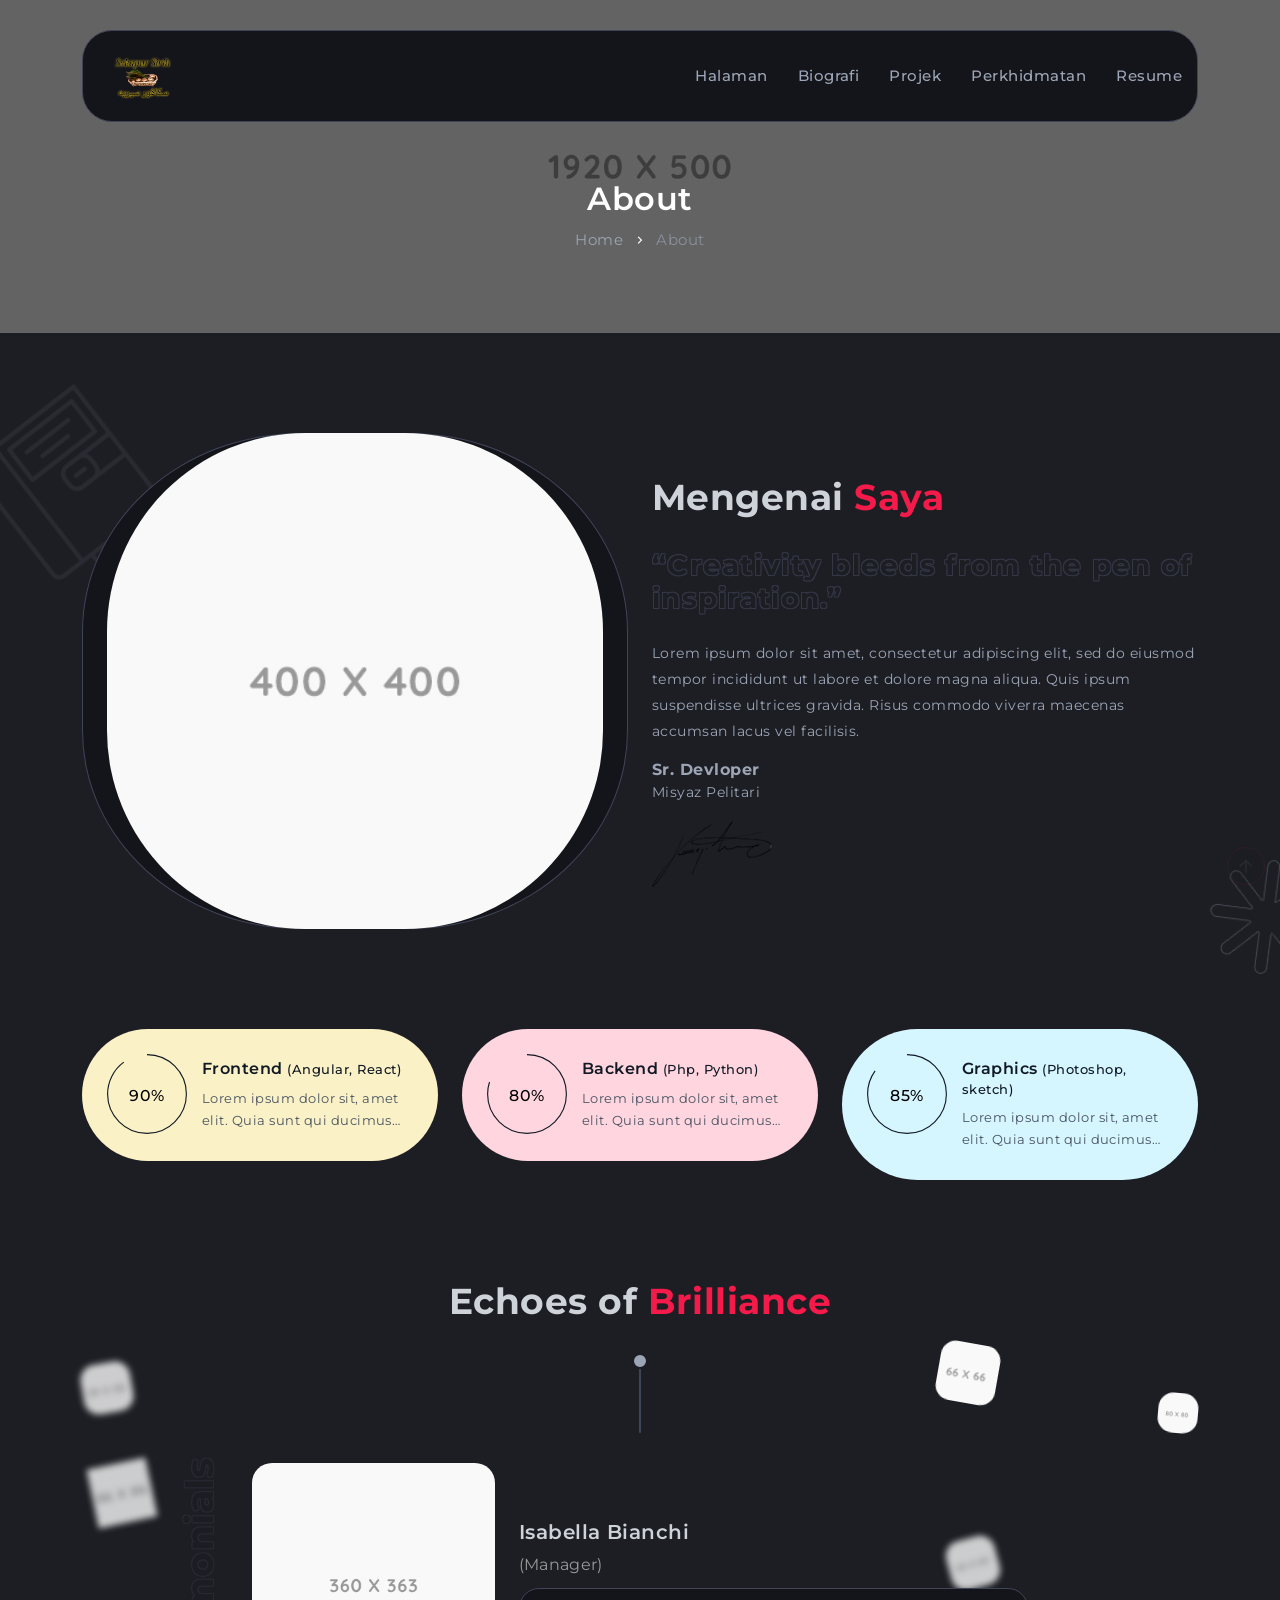
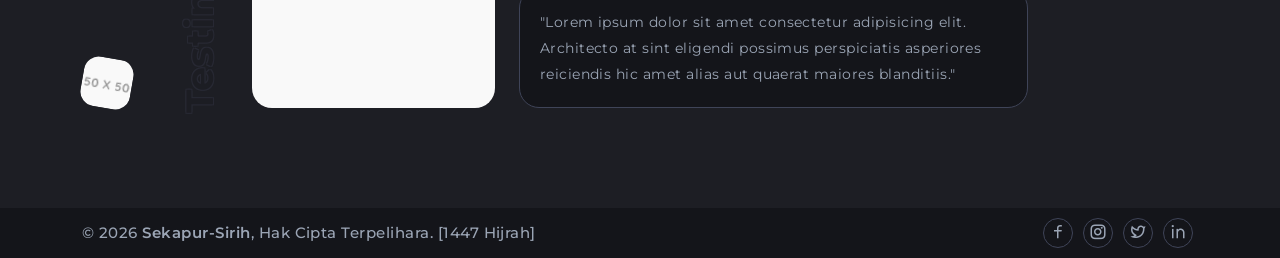
==== commit bf7446a2: "modified:   about.html modified:   blog-detail.html modified:   blog.html modified:   index.html mod" ====
--- a/about.html
+++ b/about.html
@@ -23,7 +23,7 @@
 
     <!-- Main Style -->
     <link rel="stylesheet" href="assets/css/style.css">
-    <link rel="stylesheet" href="assets/css/dark.css" id="add_rtl">
+    <link rel="stylesheet" href="assets/css/dark.css" id="add_dark">
 
 </head>
 
@@ -385,61 +385,6 @@
         </div>
     </a>
 
-    <!-- Feature tools -->
-    <div class="bix-tools-sidebar-overlay w-full h-screen hidden fixed top-0 left-0 z-[41] bg-[#00000080] blur-[2px]"></div>
-    <div class="bix-tools-sidebar w-[300px] h-screen fixed right-[0] top-[0] bg-[#fff] z-[42] transition-all duration-[0.3s] ease translate-x-[300px]">
-        <a href="javascript:void(0)" class="bix-tools-sidebar-toggle in-out absolute top-[45%] right-[302px] w-[40px] h-[40px] bg-[#1d253199] transition-all ease-in duration-[0.3s] flex items-center justify-center text-[25px] z-[-1] rounded-[5px]">
-            <i class="ri-settings-3-line text-[#fff]"></i>
-        </a>
-        <div class="bix-bar-title mb-[15px] p-[15px] flex flex-row justify-between items-center border-b-[1px] border-solid border-[#eae8ef]">
-            <h6 class="m-[0] font-montserrat text-[17px] font-bold text-[#111a24] tracking-[0.03rem] leading-[1.2]">Peralatan</h6>
-            <a href="javascript:void(0)" class="close-tools text-[#ff0000] text-[17px]"><i class="ri-close-line"></i></a>
-        </div>
-        <div class="bix-tools-detail h-[calc(100vh-72px)] pb-[15px] px-[15px] overflow-auto">
-            <div class="bix-tools-block">
-                <h3 class="font-montserrat my-[15px] text-[14px] font-medium text-[#111a24] tracking-[0.03rem] leading-[1.2]">Select Color</h3>
-                <ul class="bix-color m-[0] p-[0]">
-                    <li class="color-primary inline-block h-[35px] w-[35px] m-[6px] rounded-[5px] cursor-pointer align-middle relative bg-[#f41a4a] active-variant"></li>
-                    <li class="color-1 inline-block h-[35px] w-[35px] m-[6px] rounded-[5px] cursor-pointer align-middle relative bg-[#7b18d5]"></li>
-                    <li class="color-2 inline-block h-[35px] w-[35px] m-[6px] rounded-[5px] cursor-pointer align-middle relative bg-[#5f6af5]"></li>
-                    <li class="color-3 inline-block h-[35px] w-[35px] m-[6px] rounded-[5px] cursor-pointer align-middle relative bg-[#f5885f]"></li>
-                    <li class="color-4 inline-block h-[35px] w-[35px] m-[6px] rounded-[5px] cursor-pointer align-middle relative bg-[#32dbe2]"></li>
-                    <li class="color-5 inline-block h-[35px] w-[35px] m-[6px] rounded-[5px] cursor-pointer align-middle relative bg-[#3f51b5]"></li>
-                    <li class="color-6 inline-block h-[35px] w-[35px] m-[6px] rounded-[5px] cursor-pointer align-middle relative bg-[#f44336]"></li>
-                    <li class="color-7 inline-block h-[35px] w-[35px] m-[6px] rounded-[5px] cursor-pointer align-middle relative bg-[#ed578a]"></li>
-                    <li class="color-8 inline-block h-[35px] w-[35px] m-[6px] rounded-[5px] cursor-pointer align-middle relative bg-[#607d8b]"></li>
-                    <li class="color-9 inline-block h-[35px] w-[35px] m-[6px] rounded-[5px] cursor-pointer align-middle relative bg-[#5caf90]"></li>
-                </ul>
-            </div>
-            <div class="bix-tools-block">
-                <h3 class="font-montserrat my-[15px] text-[14px] font-medium text-[#111a24] tracking-[0.03rem] leading-[1.2]">Ragam</h3>
-                <div class="bix-tools-rtl m-[0] p-[0] flex flex-wrap flex-row justify-between">
-                    <div class="mode-primary bix-tools-item mode w-[125px] mb-[10px] text-center active-mode ltr" data-bix-mode-tool="ltr">
-                        <img src="assets/img/tools/ltr.png" alt="ltr" class="w-full p-[5px] rounded-[10px] border-[1px] border-solid border-[#eae8ef] hover:border-[#f41a4a]">
-                        <p class="m-[0] capitalize font-montserrat text-[14px] text-[#495461] font-normal leading-[26px] tracking-[0.03rem]">Kiri Ke Kanan</p>
-                    </div>
-                    <div class="mode-primary bix-tools-item mode w-[125px] mb-[10px] text-center rtl" data-bix-mode-tool="rtl">
-                        <img src="assets/img/tools/rtl.png" alt="rtl" class="w-full p-[5px] rounded-[10px] border-[1px] border-solid border-[#eae8ef] hover:border-[#f41a4a]">
-                        <p class="m-[0] capitalize font-montserrat text-[14px] text-[#495461] font-normal leading-[26px] tracking-[0.03rem]">Kanan Ke Kiri</p>
-                    </div>
-                </div>
-            </div>
-            <div class="bix-tools-block">
-                <h3 class="font-montserrat my-[15px] text-[14px] font-medium text-[#111a24] tracking-[0.03rem] leading-[1.2]">Ragam Gelap</h3>
-                <div class="bix-tools-dark m-[0] p-[0] flex flex-wrap flex-row justify-between">
-                    <div class="mode-primary bix-tools-item mode w-[125px] mb-[10px] text-center active-dark-mode light" data-bix-mode-tool="light">
-                        <img src="assets/img/tools/light.png" alt="light" class="w-full p-[5px] rounded-[10px] border-[1px] border-solid border-[#eae8ef] hover:border-[#f41a4a]">
-                        <p class="m-[0] capitalize font-montserrat text-[14px] text-[#495461] font-normal leading-[26px] tracking-[0.03rem]">Cerah</p>
-                    </div>
-                    <div class="bix-tools-item w-[125px] mb-[10px] text-center mode dark" data-bix-mode-tool="dark">
-                        <img src="assets/img/tools/dark.png" alt="dark" class="w-full p-[5px] rounded-[10px] border-[1px] border-solid border-[#eae8ef] hover:border-[#f41a4a]">
-                        <p class="m-[0] capitalize font-montserrat text-[14px] text-[#495461] font-normal leading-[26px] tracking-[0.03rem]">Gelap</p>
-                    </div>
-                </div>
-            </div>
-        </div>
-    </div>
-
     <!-- Plugins -->
     <script src="assets/js/vendor/jquery.min.js"></script>
     <script src="assets/js/vendor/jquery.fancybox.min.js"></script>
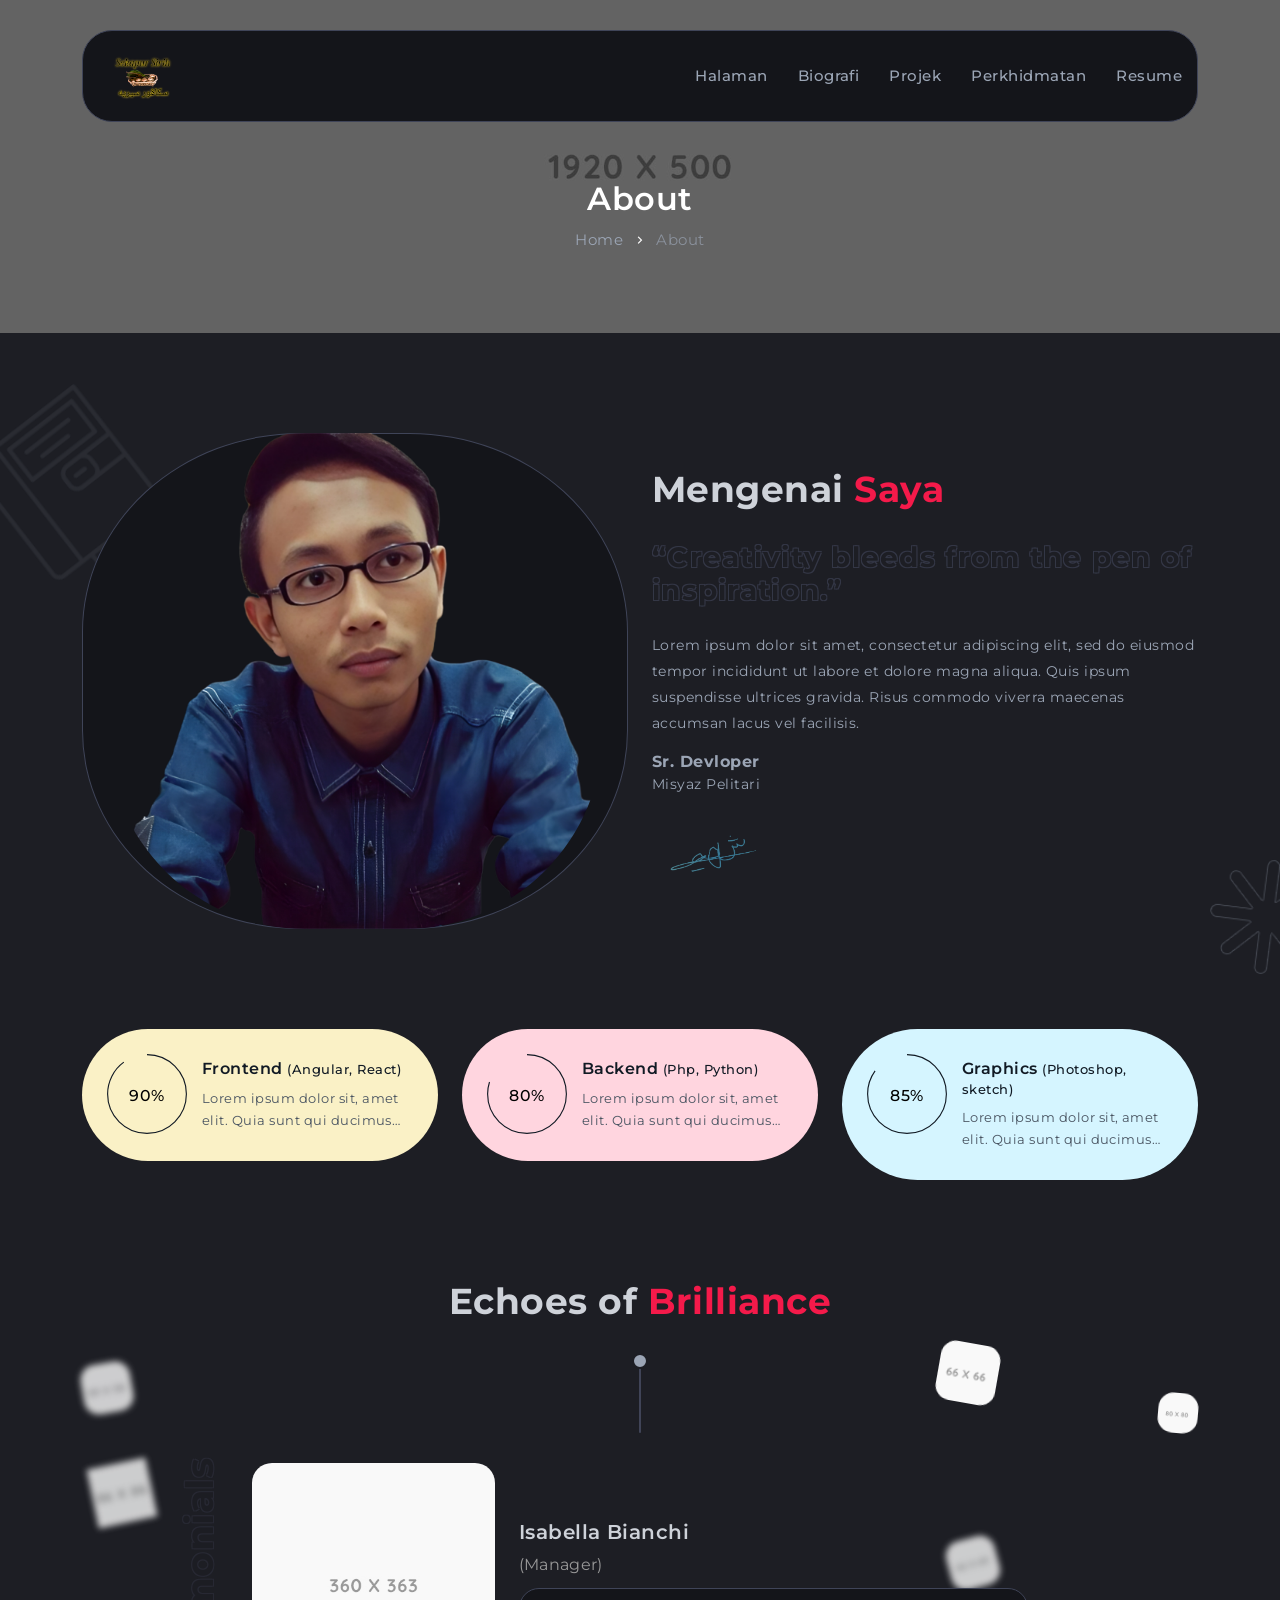
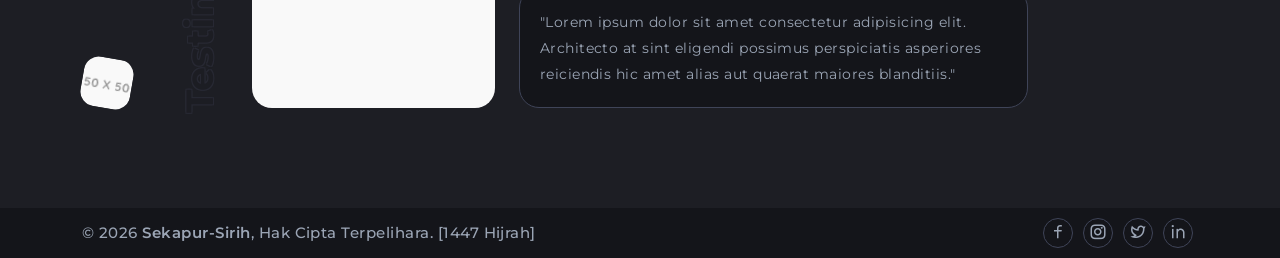
==== commit 77a6836e: "modified:   about.html modified:   blog-detail.html modified:   blog.html modified:   index.html mod" ====
--- a/about.html
+++ b/about.html
@@ -5,7 +5,7 @@
     <meta charset="UTF-8">
     <meta http-equiv="X-UA-Compatible" content="IE=edge">
     <meta name="viewport" content="width=device-width, initial-scale=1.0">
-    <meta name="description" content="Best personal portfolio modern template.">
+    <meta name="description" content="Karya Misyaz Pelitari.">
     <meta name="keywords" content="personal, portfolio, resume, cv, job, bio, virtual card, corporate, site design, professional, template, classic, modern">
     <title>SekapurSirih - Tampilan Bagi Maklumat Serta Data Biografi</title>
 
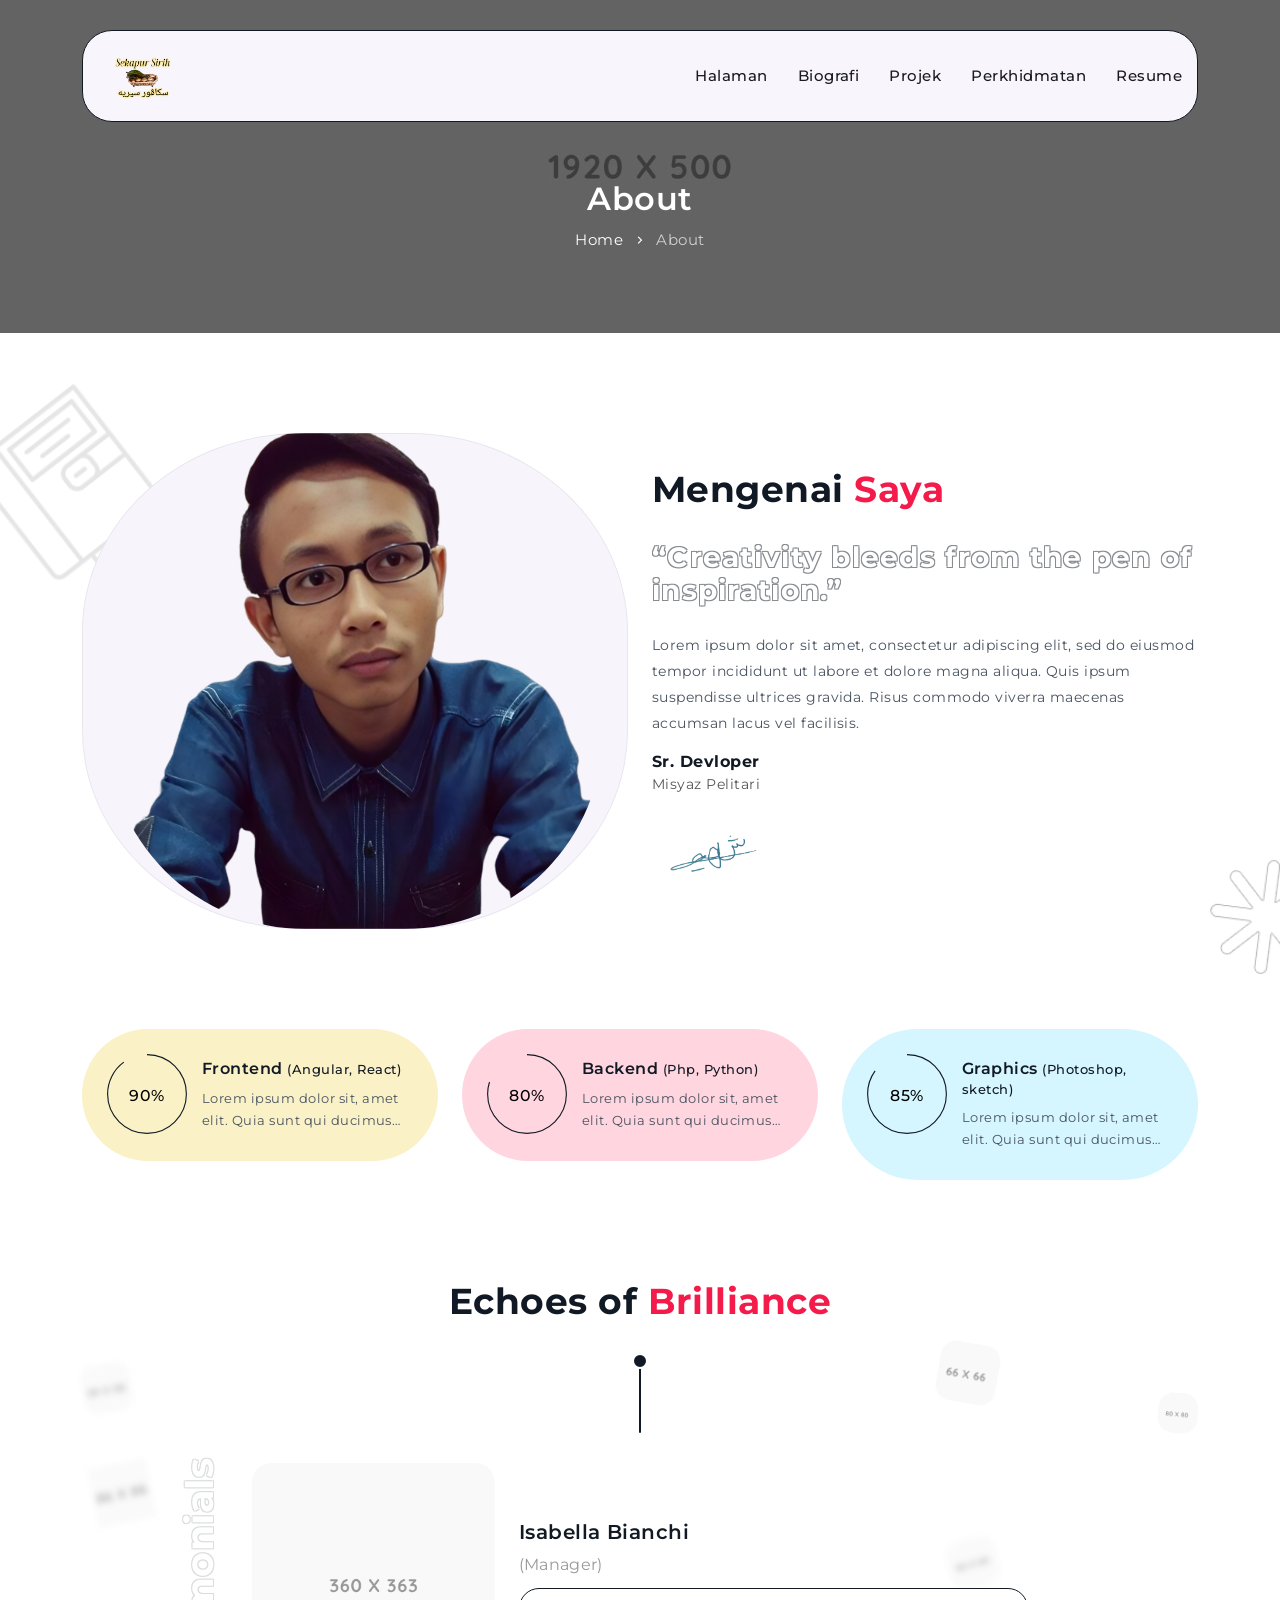
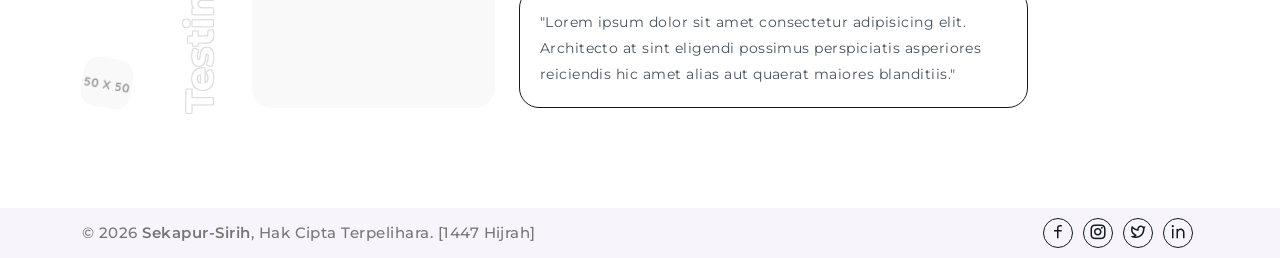
==== commit 289826fe: "modified:   about.html modified:   blog-detail.html modified:   blog.html modified:   index.html mod" ====
--- a/about.html
+++ b/about.html
@@ -23,7 +23,6 @@
 
     <!-- Main Style -->
     <link rel="stylesheet" href="assets/css/style.css">
-    <link rel="stylesheet" href="assets/css/dark.css" id="add_dark">
 
 </head>
 
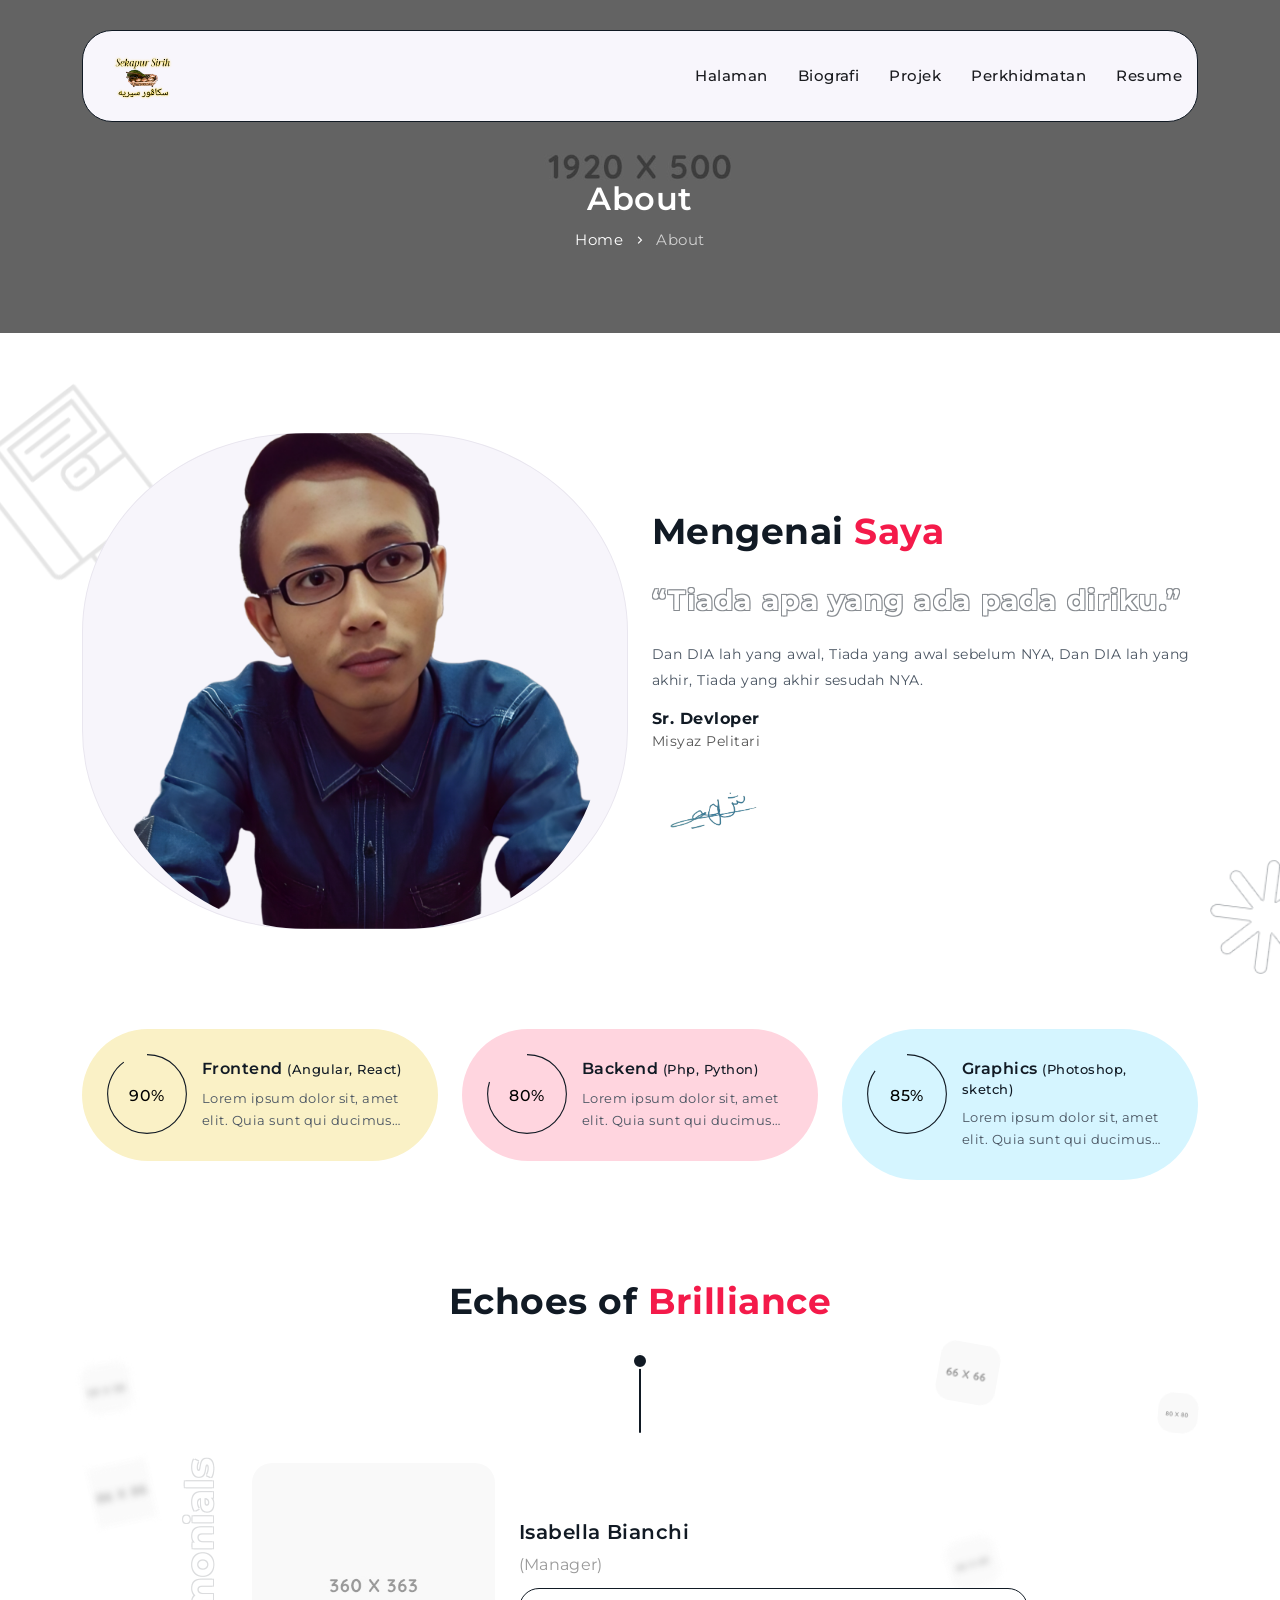
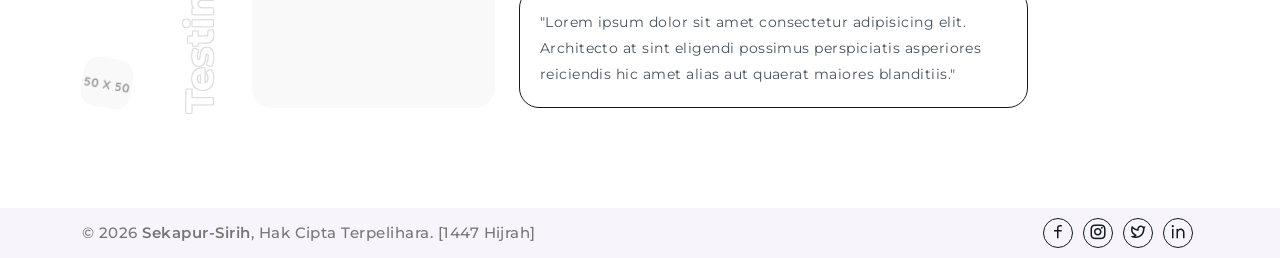
==== commit fb2c0e5b: "modified:   about.html 	modified:   index.html" ====
--- a/about.html
+++ b/about.html
@@ -149,10 +149,8 @@
                         <div class="bix-banner mb-[30px] max-[1199px]:mb-[25px] max-[767px]:mb-[20px] flex text-center justify-left">
                             <h4 class="font-montserrat text-[36px] font-bold text-[#111a24] tracking-[0.03rem] leading-[1.2] max-[1199px]:text-[32px] max-[767px]:text-[28px] max-[575px]:text-[24px]">Mengenai <span class="text-[#f41a4a]">Saya</span></h4>
                         </div>
-                        <h5 class="mb-[24px] font-montserrat text-[37px] font-bold text-[#fff] tracking-[0.08rem] opacity-[0.5] leading-[1.2] max-[1399px]:text-[28px] max-[1199px]:text-[28px]">“Creativity bleeds from the pen of inspiration.”</h5>
-                        <p class="mb-[16px] font-montserrat text-[14px] text-[#495461] font-normal leading-[26px] tracking-[0.03rem]">Lorem ipsum dolor sit amet, consectetur adipiscing elit, sed do eiusmod tempor incididunt ut
-                            labore et dolore magna aliqua. Quis ipsum suspendisse ultrices gravida. Risus commodo
-                            viverra maecenas accumsan lacus vel facilisis. </p>
+                        <h5 class="mb-[24px] font-montserrat text-[37px] font-bold text-[#fff] tracking-[0.08rem] opacity-[0.5] leading-[1.2] max-[1399px]:text-[28px] max-[1199px]:text-[28px]">“Tiada apa yang ada pada diriku.”</h5>
+                        <p class="mb-[16px] font-montserrat text-[14px] text-[#495461] font-normal leading-[26px] tracking-[0.03rem]">Dan DIA lah yang awal, Tiada yang awal sebelum NYA, Dan DIA lah yang akhir, Tiada yang akhir sesudah NYA. </p>
                         <div class="about-name">
                             <h6 class="mb-[0] font-montserrat text-[16px] text-[#111a24] font-bold tracking-[0.03rem] leading-[1.2]">Sr. Devloper</h6>
                             <p class="text-[14px] text-[#555] mb-[16px] font-montserrat font-normal leading-[26px] tracking-[0.03rem]">Misyaz Pelitari</p>
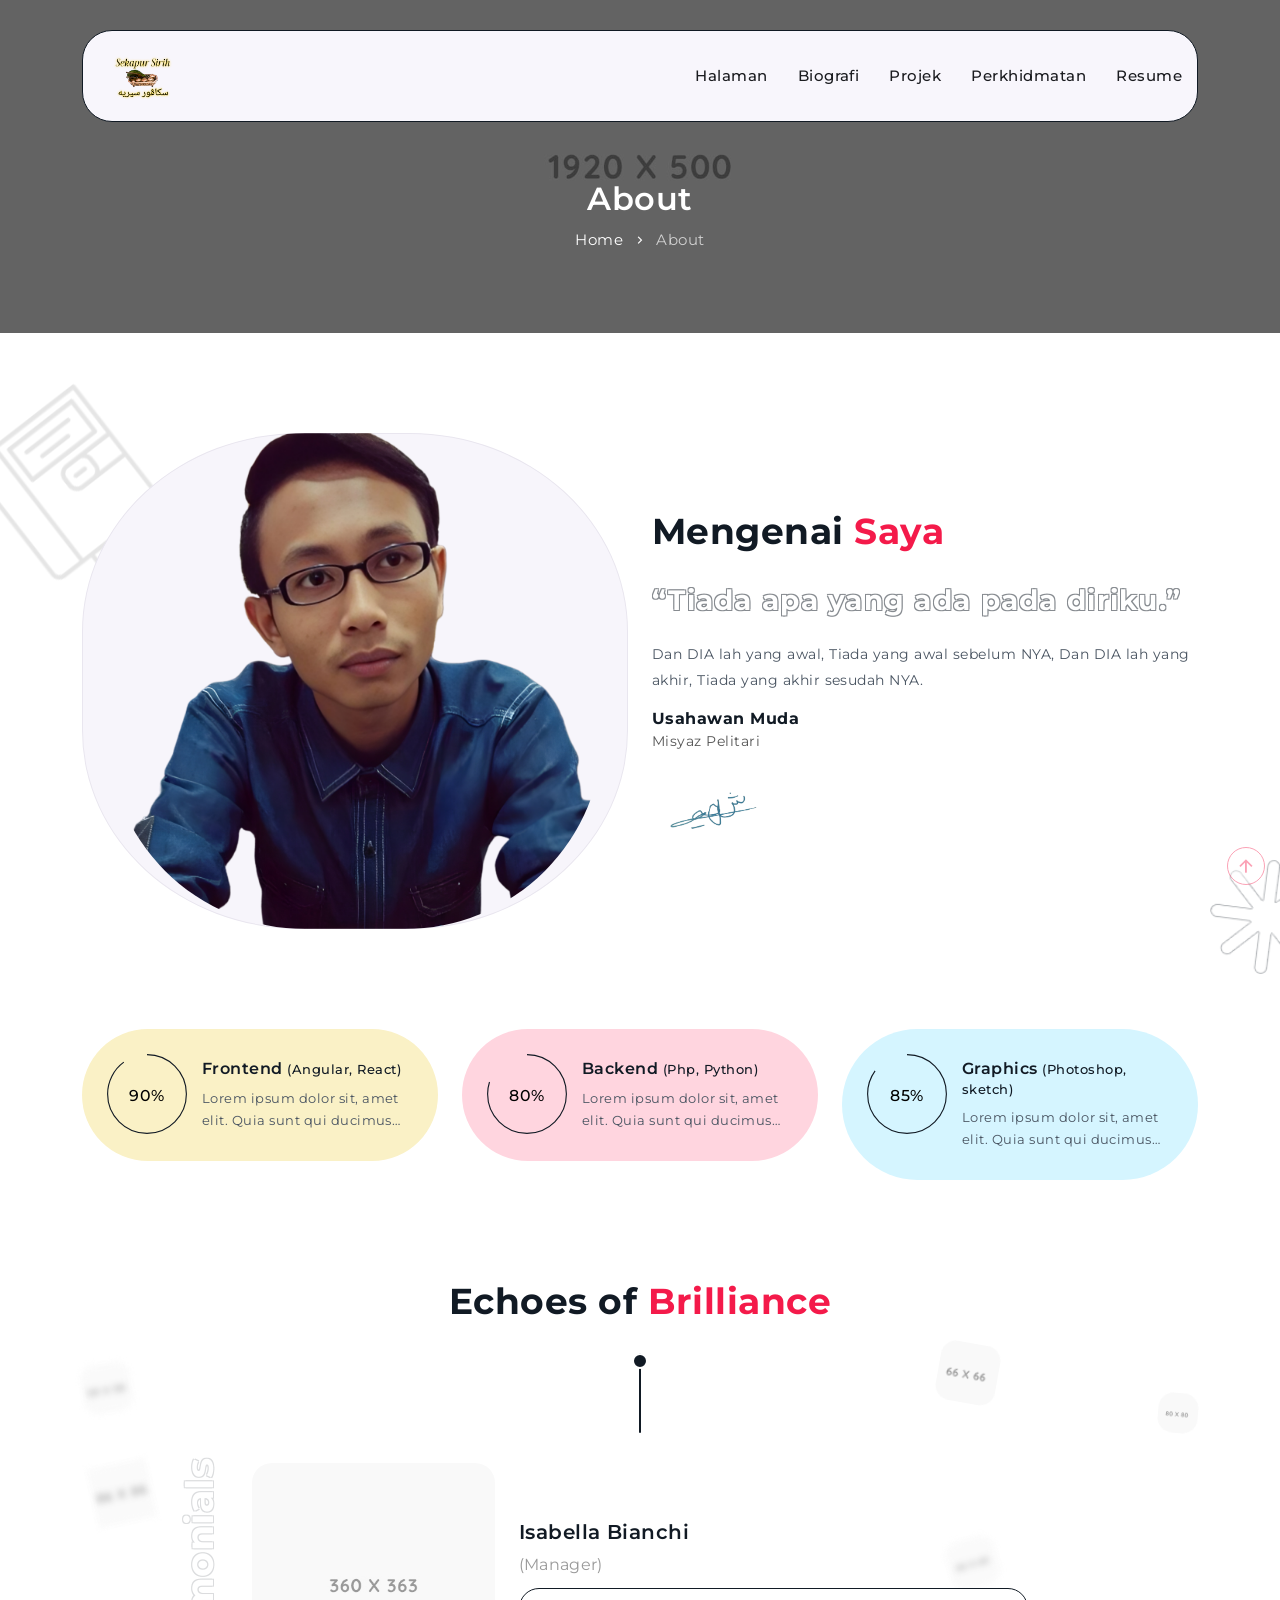
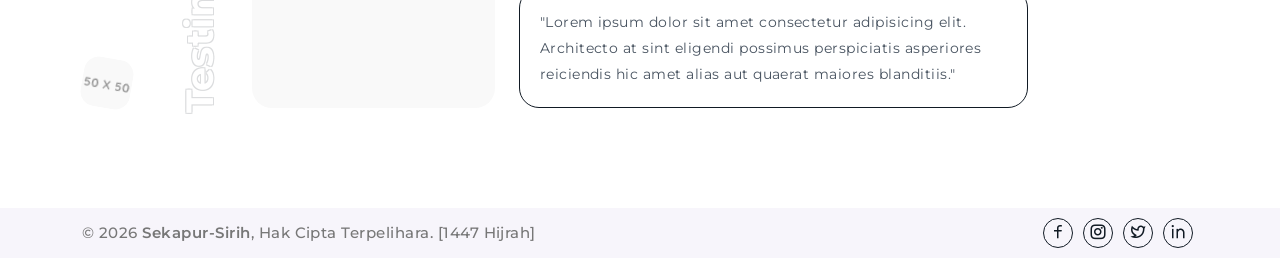
==== commit 767b2e28: "modified:   about.html" ====
--- a/about.html
+++ b/about.html
@@ -152,7 +152,7 @@
                         <h5 class="mb-[24px] font-montserrat text-[37px] font-bold text-[#fff] tracking-[0.08rem] opacity-[0.5] leading-[1.2] max-[1399px]:text-[28px] max-[1199px]:text-[28px]">“Tiada apa yang ada pada diriku.”</h5>
                         <p class="mb-[16px] font-montserrat text-[14px] text-[#495461] font-normal leading-[26px] tracking-[0.03rem]">Dan DIA lah yang awal, Tiada yang awal sebelum NYA, Dan DIA lah yang akhir, Tiada yang akhir sesudah NYA. </p>
                         <div class="about-name">
-                            <h6 class="mb-[0] font-montserrat text-[16px] text-[#111a24] font-bold tracking-[0.03rem] leading-[1.2]">Sr. Devloper</h6>
+                            <h6 class="mb-[0] font-montserrat text-[16px] text-[#111a24] font-bold tracking-[0.03rem] leading-[1.2]">Usahawan Muda</h6>
                             <p class="text-[14px] text-[#555] mb-[16px] font-montserrat font-normal leading-[26px] tracking-[0.03rem]">Misyaz Pelitari</p>
                             <div class="inner-sign-items">
                                 <img src="assets/img/about/sign.png" alt="sign" class="white-mode w-[120px] inline">
--- a/assets/css/style.css
+++ b/assets/css/style.css
@@ -214,12 +214,12 @@
   z-index: 45;
 }
 .bix-loader img {
-  width: 60px;
+  width: 120px;
   position: absolute;
 }
 .bix-loader .loader {
-  width: 100px;
-  height: 100px;
+  width: 200px;
+  height: 200px;
   display: inline-block;
   position: relative;
   display: -webkit-box;
@@ -234,15 +234,15 @@
 }
 .bix-loader .loader:before {
   content: "";
-  width: 100px;
-  height: 100px;
+  width: 200px;
+  height: 200px;
   position: absolute;
   left: 0;
   top: 0;
   border: 1px dashed #111a24;
   border-radius: 50%;
-  -webkit-animation: loader 7s linear infinite;
-          animation: loader 7s linear infinite;
+  -webkit-animation: loader 9s linear infinite;
+          animation: loader 9s linear infinite;
 }
 @-webkit-keyframes loader {
   0% {
